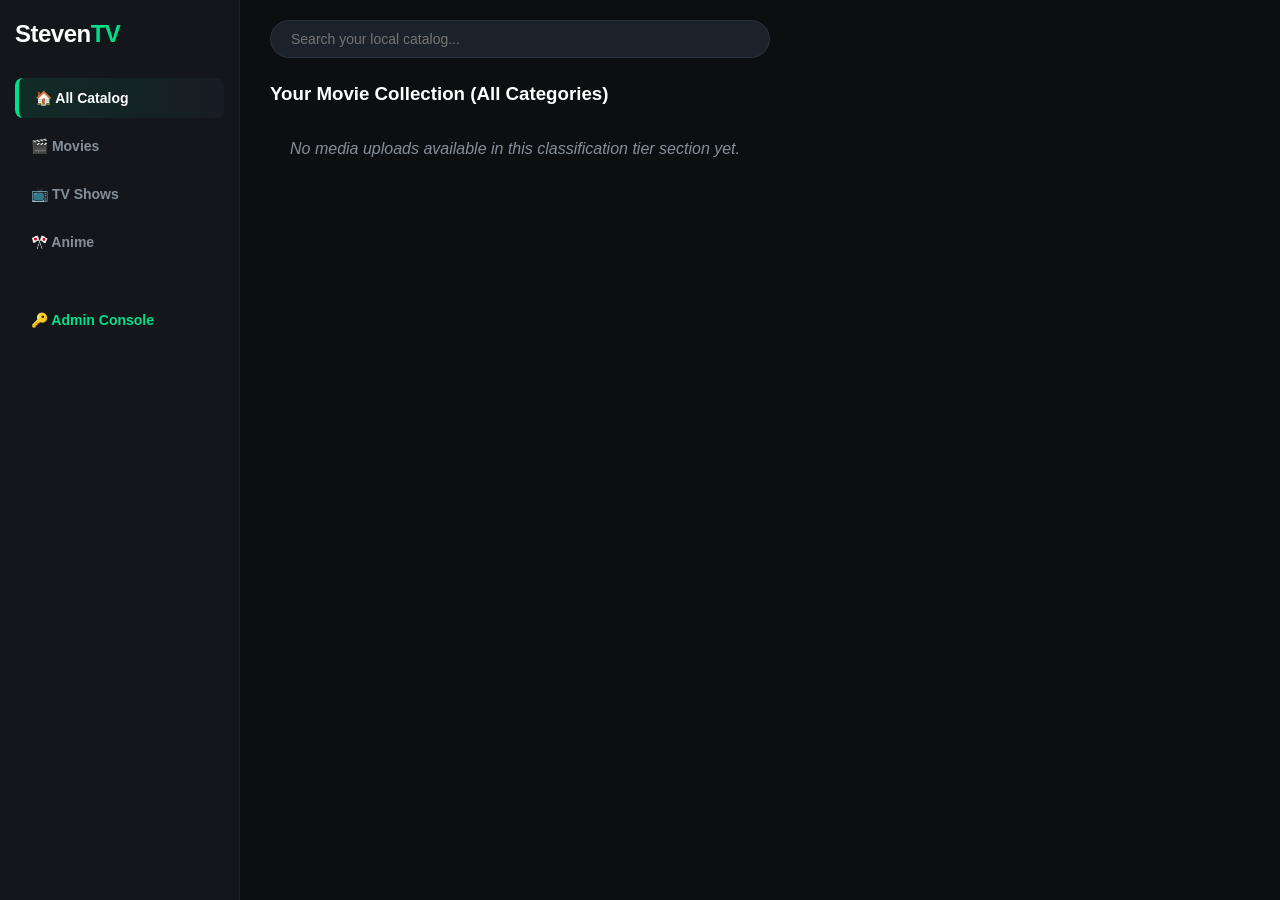
==== index.html @ 83ab44dc "Update style.css configuration to support category select forms and custom subtitle cues" ====
<!DOCTYPE html>
<html lang="en">
<head>
    <meta charset="UTF-8">
    <meta name="viewport" content="width=device-width, initial-scale=1.0">
    <title>StevenTV - Watch Free Movies & TV Shows</title>
    <link rel="stylesheet" href="style.css">
</head>
<body>

    <div class="app-container">
        <!-- Sidebar Drawer Controls Navigation menu Panel -->
        <aside class="sidebar">
            <h1 class="logo">Steven<span>TV</span></h1>
            <nav class="sidebar-menu">
                <a href="#" class="menu-item active" data-filter="all">🏠 All Catalog</a>
                <a href="#" class="menu-item" data-filter="Movie">🎬 Movies</a>
                <a href="#" class="menu-item" data-filter="TV Show">📺 TV Shows</a>
                <a href="#" class="menu-item" data-filter="Animation">🎌 Anime</a>
                <a href="#" class="menu-item" id="open-admin-btn" style="margin-top: 30px; color: #00df89;">🔑 Admin Console</a>
            </nav>
        </aside>

        <!-- Main Display Arena Canvas -->
        <main class="main-content">
            <header class="top-nav">
                <input type="text" id="search-bar" placeholder="Search your local catalog...">
            </header>

            <!-- Video Projections Theater Stage -->
            <div class="cinema-stage hidden" id="cinema-stage">
                <div class="video-wrapper">
                    <video id="main-video" controls>
                        <!-- Dynamic subtitling slot container track link -->
                        <track id="video-track" label="English Captions" kind="subtitles" srclang="en" default>
                    </video>
                    <button class="close-cinema-btn" id="close-cinema-btn">✕ Close Player</button>
                </div>
                <div class="cinema-details">
                    <h2 id="cinema-title">Movie Title</h2>
                    <p id="cinema-description">Description summary tags info.</p>
                </div>
            </div>

            <!-- Dynamic Media Grid Presentation Slots Channels -->
            <section class="rows-container">
                <h3 id="row-dynamic-title" style="margin-bottom: 15px;">Your Movie Collection</h3>
                <div class="row-scroll-container" id="grid-movies"></div>
            </section>
        </main>
    </div>

    <!-- Administrative Management Password Entry Popup Modal Overlay -->
    <div class="admin-modal" id="admin-modal">
        <div class="modal-content">
            <div class="modal-header">
                <h3>StevenTV Admin Panel</h3>
                <button id="close-admin-btn" class="close-btn">&times;</button>
            </div>
            
            <div id="admin-auth-zone">
                <p style="margin-bottom: 10px;">Enter passcode:</p>
                <input type="password" id="admin-pass-input" placeholder="••••••••">
                <button id="btn-authorize" class="submit-btn">Verify</button>
                <p id="auth-error-msg" class="error-text"></p>
            </div>
            
            <form id="upload-form" class="hidden">
                <div class="form-group">
                    <label>Movie Title</label>
                    <input type="text" id="form-title" required>
                </div>
                <div class="form-group">
                    <label>Content Layout Category Mode</label>
                    <select id="form-category" style="width:100%; background:#1c2229; color:white; padding:10px; border-radius:6px; border:1px solid #28313b;">
                        <option value="Movie">Movie Blockbuster</option>
                        <option value="TV Show">TV Show Series</option>
                        <option value="Animation">Anime & Animation</option>
                    </select>
                </div>
                <div class="form-group">
                    <label>Select Movie Video File (.mp4)</label>
                    <input type="file" id="form-video" accept="video/mp4" required>
                </div>
                <div class="form-group">
                    <label>Select Poster Thumbnail Graphic (.jpg / .png)</label>
                    <input type="file" id="form-thumb" accept="image/*" required>
                </div>
                <div class="form-group">
                    <label>Select Subtitles Closed Captions File Optional (.vtt)</label>
                    <input type="file" id="form-subtitles" accept=".vtt">
                </div>
                <div class="form-group">
                    <label>Synopses Description details</label>
                    <textarea id="form-desc" rows="3" required></textarea>
                </div>
                <button type="submit" class="submit-btn">Save Media File to Local Storage</button>
            </form>
        </div>
    </div>

    <script src="app.js"></script>
</body>
</html>
---- style.css ----
* {
    margin: 0;
    padding: 0;
    box-sizing: border-box;
    font-family: -apple-system, BlinkMacSystemFont, "Segoe UI", Roboto, Helvetica, Arial, sans-serif;
}

body {
    background-color: #0c0f12;
    color: #fff;
    overflow-x: hidden;
}

/* Master Grid Structure Layout */
.app-container {
    display: grid;
    grid-template-columns: 240px 1fr;
    min-height: 100vh;
}

/* Sidebar Navigation Drawer Menu panel */
.sidebar {
    background-color: #13171c;
    border-right: 1px solid #1c2229;
    padding: 20px 15px;
    display: flex;
    flex-direction: column;
    gap: 30px;
}

.logo {
    font-size: 24px;
    font-weight: 800;
    letter-spacing: -0.5px;
}

.logo span {
    color: #00df89;
}

.sidebar-menu {
    display: flex;
    flex-direction: column;
    gap: 8px;
}

.menu-item {
    display: flex;
    align-items: center;
    padding: 12px 16px;
    color: #858f99;
    text-decoration: none;
    font-size: 14px;
    font-weight: 600;
    border-radius: 8px;
    transition: all 0.2s ease;
}

.menu-item:hover, .menu-item.active {
    color: #fff;
    background-color: #1c2229;
}

.menu-item.active {
    border-left: 4px solid #00df89;
    background: linear-gradient(90deg, rgba(0,223,137,0.1) 0%, rgba(28,34,41,0.5) 100%);
}

/* Right Content Main Display Canvas */
.main-content {
    padding: 20px 30px;
    display: flex;
    flex-direction: column;
    gap: 25px;
    overflow-x: hidden;
}

/* Global Top Navigation bar Controls */
.top-nav {
    display: flex;
    justify-content: space-between;
    align-items: center;
    gap: 20px;
}

#search-bar {
    width: 100%;
    max-width: 500px;
    background-color: #1c2229;
    border: 1px solid #28313b;
    border-radius: 20px;
    padding: 10px 20px;
    color: white;
    font-size: 14px;
    transition: border-color 0.2s;
}

#search-bar:focus {
    outline: none;
    border-color: #00df89;
}

/* Video Cinema Projection Stage */
.cinema-stage {
    background-color: #05070a;
    border-radius: 12px;
    overflow: hidden;
    border: 1px solid #1c2229;
    margin-bottom: 15px;
}

.cinema-stage.hidden {
    display: none !important;
}

.video-wrapper {
    position: relative;
    aspect-ratio: 16 / 9;
    max-height: 550px;
    background-color: #000;
}

video {
    width: 100%;
    height: 100%;
}

/* Closed Captions Subtitling Text Modification Override */
video::cue {
    background: rgba(0, 0, 0, 0.75);
    color: #fff;
    font-size: 16px;
    font-weight: 500;
}

.close-cinema-btn {
    position: absolute;
    top: 15px;
    right: 15px;
    background-color: rgba(0,0,0,0.7);
    color: white;
    border: 1px solid #333;
    padding: 8px 16px;
    border-radius: 20px;
    font-weight: 600;
    cursor: pointer;
    z-index: 10;
}

.cinema-details {
    padding: 20px;
}

.cinema-details h2 {
    font-size: 22px;
    margin-bottom: 8px;
}

.cinema-details p {
    color: #858f99;
    font-size: 14px;
    line-height: 1.4;
}

/* Media Collection Showcase Rows Grid */
.rows-container {
    margin-bottom: 25px;
}

.row-scroll-container {
    display: flex;
    gap: 16px;
    overflow-x: auto;
    padding-bottom: 15px;
    scroll-behavior: smooth;
    min-height: 150px;
}

.row-scroll-container::-webkit-scrollbar {
    height: 6px;
}
.row-scroll-container::-webkit-scrollbar-thumb {
    background-color: #1c2229;
    border-radius: 10px;
}

/* Media Cards Components Grid */
.movie-card {
    flex: 0 0 180px;
    background-color: #13171c;
    border-radius: 10px;
    overflow: hidden;
    cursor: pointer;
    border: 1px solid #1c2229;
    position: relative;
    transition: transform 0.2s ease, border-color 0.2s ease;
}

.movie-card:hover {
    transform: translateY(-4px);
    border-color: #00df89;
}

.movie-thumbnail {
    width: 100%;
    aspect-ratio: 2 / 3;
    object-fit: cover;
}

.delete-movie-btn {
    position: absolute;
    top: 10px;
    right: 10px;
    background-color: rgba(229, 9, 20, 0.85);
    color: white;
    border: none;
    width: 24px;
    height: 24px;
    border-radius: 50%;
    font-weight: bold;
    cursor: pointer;
    z-index: 5;
    display: flex;
    justify-content: center;
    align-items: center;
    opacity: 0.8;
    transition: opacity 0.2s;
}

.delete-movie-btn:hover {
    opacity: 1;
}

.movie-info {
    padding: 10px;
}

.movie-card-title {
    font-size: 13px;
    font-weight: 700;
    white-space: nowrap;
    overflow: hidden;
    text-overflow: ellipsis;
}

/* Administrative Management Password Entry Popup Modal Overlay */
.admin-modal {
    position: fixed;
    inset: 0;
    background-color: rgba(0,0,0,0.85);
    display: none;
    justify-content: center;
    align-items: center;
    z-index: 500;
}

.admin-modal.active {
    display: flex !important;
}

.modal-content {
    background-color: #13171c;
    border: 1px solid #1c2229;
    padding: 30px;
    border-radius: 12px;
    width: 100%;
    max-width: 500px;
    box-shadow: 0 10px 25px rgba(0,0,0,0.5);
}

.modal-header {
    display: flex;
    justify-content: space-between;
    align-items: center;
    margin-bottom: 20px;
    border-bottom: 1px solid #1c2229;
    padding-bottom: 10px;
}

.close-btn {
    background: none;
    border: none;
    color: white;
    font-size: 24px;
    cursor: pointer;
}

.form-group {
    margin-bottom: 15px;
}

.form-group label {
    display: block;
    font-size: 12px;
    color: #858f99;
    margin-bottom: 5px;
    font-weight: bold;
    text-transform: uppercase;
}

.form-group input, .form-group select, .form-group textarea {
    width: 100%;
    background-color: #1c2229;
    border: 1px solid #28313b;
    color: white;
    padding: 10px;
    border-radius: 6px;
}

.form-group input[type="file"] {
    padding: 5px;
    font-size: 12px;
}

.submit-btn {
    background-color: #00df89;
    color: #000;
    font-weight: 700;
    border: none;
    width: 100%;
    padding: 12px;
    border-radius: 6px;
    cursor: pointer;
    font-size: 14px;
    margin-top: 10px;
    transition: background 0.2s;
}

.submit-btn:hover {
    background-color: #00b871;
}

.error-text { 
    color: #ff4a5a; 
    font-size: 12px; 
    margin-top: 10px; 
    text-align: center;
}

.hidden { 
    display: none !important; 
}
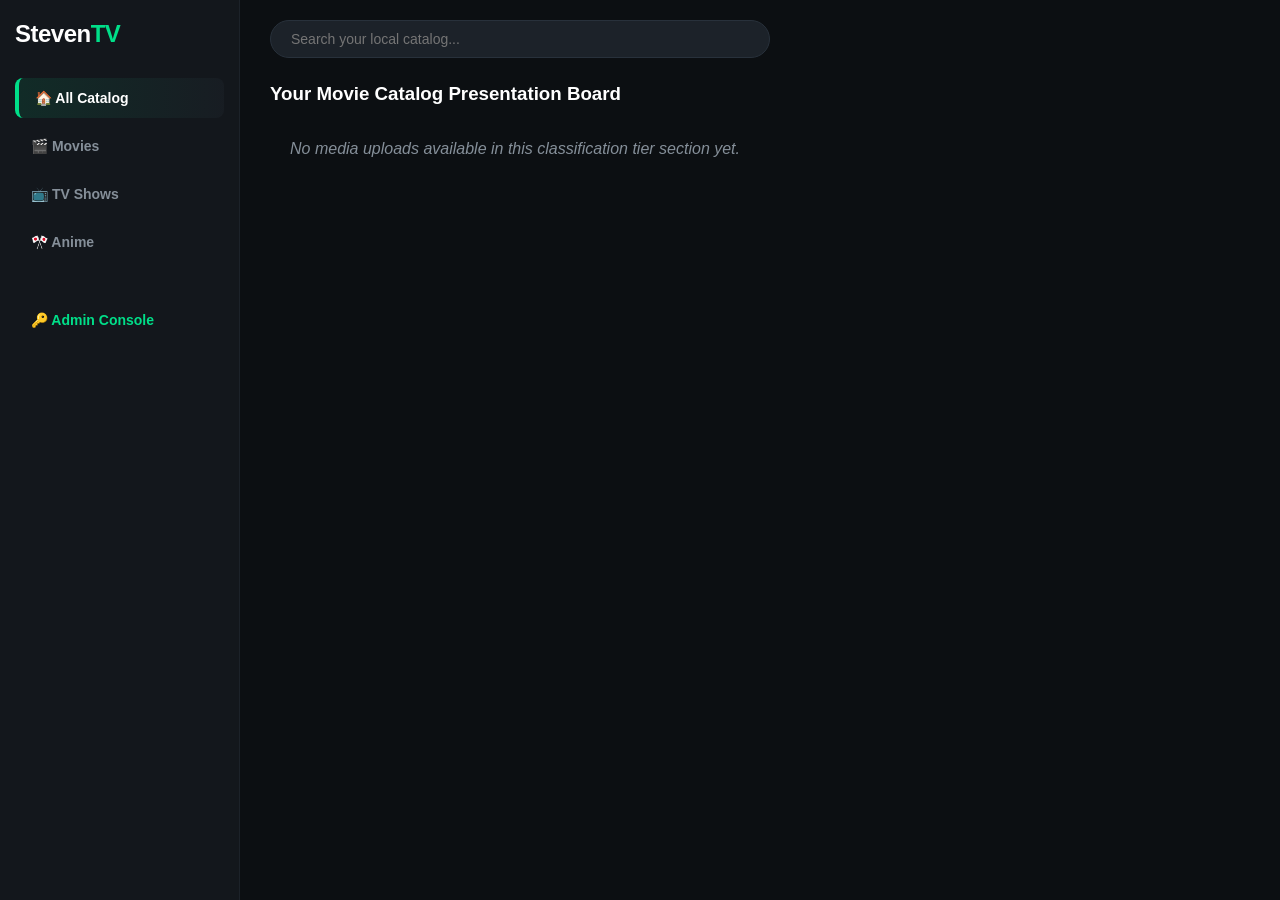
==== commit 4e229dfe: "Complete unified dynamic series aggregator dashboard logic engine" ====
--- a/index.html
+++ b/index.html
@@ -9,7 +9,7 @@
 <body>
 
     <div class="app-container">
-        <!-- Sidebar Drawer Controls Navigation menu Panel -->
+        <!-- Sidebar Drawer Navigation Menu Panel Layout Channels -->
         <aside class="sidebar">
             <h1 class="logo">Steven<span>TV</span></h1>
             <nav class="sidebar-menu">
@@ -21,24 +21,55 @@
             </nav>
         </aside>
 
-        <!-- Main Display Arena Canvas -->
+        <!-- Main Display Arena Canvas Section -->
         <main class="main-content">
             <header class="top-nav">
                 <input type="text" id="search-bar" placeholder="Search your local catalog...">
             </header>
 
-            <!-- Video Projections Theater Stage -->
+            <!-- Top Featured Slideshow Showcase Billboard -->
+            <section class="billboard-slider-zone" id="billboard-slider-zone" style="margin-bottom: 10px;">
+                <div class="hero-billboard" id="hero-billboard">
+                    <div class="billboard-overlay"></div>
+                    <div class="billboard-content">
+                        <span class="billboard-tag">💥 NEW ENTRY</span>
+                        <h2 id="billboard-title">Welcome to StevenTV</h2>
+                        <p id="billboard-desc">Your premium streaming vault engine tracker channel.</p>
+                        <button class="submit-btn" id="billboard-play-btn" style="width: auto; padding: 10px 25px; margin-top: 15px;">▶ Play Feature</button>
+                    </div>
+                    <button class="slider-nav prev" id="slide-prev-btn">‹</button>
+                    <button class="slider-nav next" id="slide-next-btn">›</button>
+                </div>
+            </section>
+
+            <!-- Video Projections Theater Stage Room -->
             <div class="cinema-stage hidden" id="cinema-stage">
                 <div class="video-wrapper">
                     <video id="main-video" controls>
-                        <!-- Dynamic subtitling slot container track link -->
                         <track id="video-track" label="English Captions" kind="subtitles" srclang="en" default>
                     </video>
                     <button class="close-cinema-btn" id="close-cinema-btn">✕ Close Player</button>
                 </div>
+                
+                <!-- Expanded Inline Media Player Control Dashboard Navigation Links Ribbon -->
+                <div class="custom-player-controls-bar">
+                    <button class="control-pills-btn" id="player-btn-play">▶ Play</button>
+                    <button class="control-pills-btn" id="player-btn-pause">⏸ Pause</button>
+                    <button class="control-pills-btn" id="player-btn-rewind">⏪ Back 10s</button>
+                    <button class="control-pills-btn" id="player-btn-forward">⏩ Skip 10s</button>
+                </div>
+
                 <div class="cinema-details">
                     <h2 id="cinema-title">Movie Title</h2>
                     <p id="cinema-description">Description summary tags info.</p>
+                </div>
+
+                <!-- TV Series Hub Episode Matrix Console Room Layout Grid -->
+                <div class="tv-series-room-hub hidden" id="tv-series-room-hub">
+                    <h4 class="room-hub-heading-title">🎞️ Series Episode Navigator Console:</h4>
+                    <div class="episode-selection-scroller" id="episode-selection-scroller">
+                        <!-- Dynamic episode selector pills render channels inline here -->
+                    </div>
                 </div>
             </div>
 
@@ -54,7 +85,7 @@
     <div class="admin-modal" id="admin-modal">
         <div class="modal-content">
             <div class="modal-header">
-                <h3>StevenTV Admin Panel</h3>
+                <h3>StevenTV Admin Management Core</h3>
                 <button id="close-admin-btn" class="close-btn">&times;</button>
             </div>
             
@@ -65,37 +96,56 @@
                 <p id="auth-error-msg" class="error-text"></p>
             </div>
             
-            <form id="upload-form" class="hidden">
-                <div class="form-group">
-                    <label>Movie Title</label>
-                    <input type="text" id="form-title" required>
+            <!-- Unified Storage Deployment Console Core Entry Board Form Layout -->
+            <div id="admin-console-layout-hub" class="hidden">
+                
+                <!-- Action Tab Options Buttons Matrix Groupings -->
+                <div class="admin-tab-bar" style="display: flex; gap: 10px; margin-bottom: 20px; border-bottom: 1px solid #28313b; padding-bottom: 10px;">
+                    <button class="tab-select-btn active" id="tab-trigger-upload" style="background: #00df89; color: #000; border: none; padding: 8px 16px; font-weight: bold; border-radius: 4px; cursor: pointer;">Add Content</button>
+                    <button class="tab-select-btn" id="tab-trigger-delete" style="background: #1c2229; color: #fff; border: 1px solid #28313b; padding: 8px 16px; font-weight: bold; border-radius: 4px; cursor: pointer;">Delete Database Records</button>
                 </div>
-                <div class="form-group">
-                    <label>Content Layout Category Mode</label>
-                    <select id="form-category" style="width:100%; background:#1c2229; color:white; padding:10px; border-radius:6px; border:1px solid #28313b;">
-                        <option value="Movie">Movie Blockbuster</option>
-                        <option value="TV Show">TV Show Series</option>
-                        <option value="Animation">Anime & Animation</option>
-                    </select>
+
+                <form id="upload-form">
+                    <div class="form-group">
+                        <label>Series / Movie Base Title</label>
+                        <input type="text" id="form-title" required placeholder="Use exact identical name to place episodes into the same room">
+                    </div>
+                    <div class="form-group">
+                        <label>Content Layout Category Mode</label>
+                        <select id="form-category" style="width:100%; background:#1c2229; color:white; padding:10px; border-radius:6px; border:1px solid #28313b;">
+                            <option value="Movie">Movie Blockbuster</option>
+                            <option value="TV Show">TV Show Series</option>
+                            <option value="Animation">Anime & Animation</option>
+                        </select>
+                    </div>
+                    <div class="form-group">
+                        <label>Select Movie Video File (.mp4)</label>
+                        <input type="file" id="form-video" accept="video/mp4" required>
+                    </div>
+                    <div class="form-group">
+                        <label>Select Poster Thumbnail Graphic (.jpg / .png)</label>
+                        <input type="file" id="form-thumb" accept="image/*" required>
+                    </div>
+                    <div class="form-group">
+                        <label>Select Subtitles Closed Captions File Optional (.vtt)</label>
+                        <input type="file" id="form-subtitles" accept=".vtt">
+                    </div>
+                    <div class="form-group">
+                        <label>Synopses Description details</label>
+                        <textarea id="form-desc" rows="3" required></textarea>
+                    </div>
+                    <button type="submit" class="submit-btn">Save Media File to Local Storage</button>
+                </form>
+
+                <!-- Dedicated Administrative Record Removal Sub-Terminal System -->
+                <div id="delete-management-panel-view" class="hidden">
+                    <p style="font-size: 13px; color: #858f99; margin-bottom: 15px;">Click any item below to erase it permanently from your storage vault hard drive sectors:</p>
+                    <div class="admin-deletion-scroll-list" id="admin-deletion-scroll-list" style="max-height: 300px; overflow-y: auto; display: flex; flex-direction: column; gap: 8px;">
+                        <!-- Global database file item entry listings load here dynamically -->
+                    </div>
                 </div>
-                <div class="form-group">
-                    <label>Select Movie Video File (.mp4)</label>
-                    <input type="file" id="form-video" accept="video/mp4" required>
-                </div>
-                <div class="form-group">
-                    <label>Select Poster Thumbnail Graphic (.jpg / .png)</label>
-                    <input type="file" id="form-thumb" accept="image/*" required>
-                </div>
-                <div class="form-group">
-                    <label>Select Subtitles Closed Captions File Optional (.vtt)</label>
-                    <input type="file" id="form-subtitles" accept=".vtt">
-                </div>
-                <div class="form-group">
-                    <label>Synopses Description details</label>
-                    <textarea id="form-desc" rows="3" required></textarea>
-                </div>
-                <button type="submit" class="submit-btn">Save Media File to Local Storage</button>
-            </form>
+
+            </div>
         </div>
     </div>
 
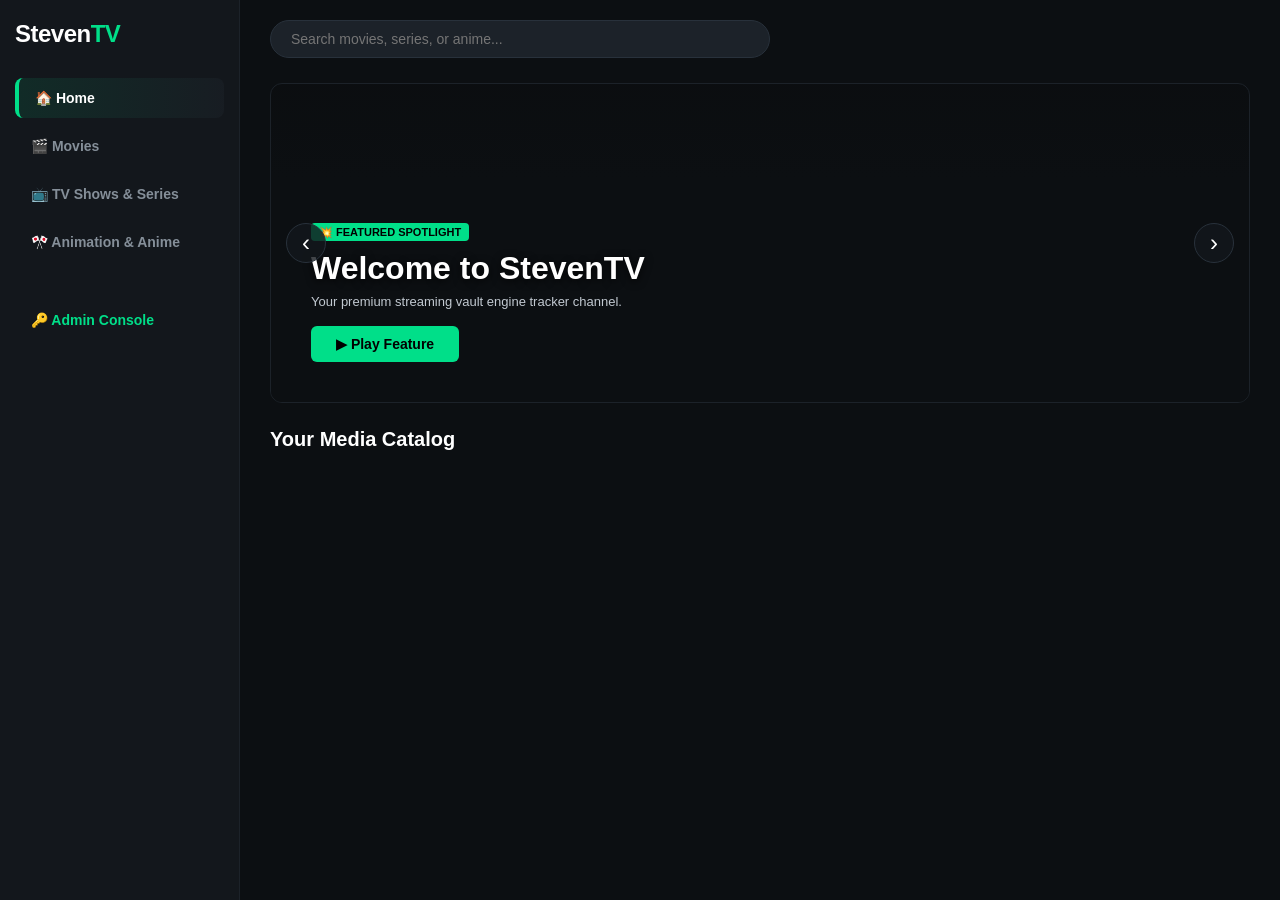
==== commit b1b0eb85: "Update style.css system stylesheets configuration to wrap card grid downwards layout channels" ====
--- a/index.html
+++ b/index.html
@@ -13,10 +13,10 @@
         <aside class="sidebar">
             <h1 class="logo">Steven<span>TV</span></h1>
             <nav class="sidebar-menu">
-                <a href="#" class="menu-item active" data-filter="all">🏠 All Catalog</a>
+                <a href="#" class="menu-item active" data-filter="all">🏠 Home</a>
                 <a href="#" class="menu-item" data-filter="Movie">🎬 Movies</a>
-                <a href="#" class="menu-item" data-filter="TV Show">📺 TV Shows</a>
-                <a href="#" class="menu-item" data-filter="Animation">🎌 Anime</a>
+                <a href="#" class="menu-item" data-filter="TV Show">📺 TV Shows & Series</a>
+                <a href="#" class="menu-item" data-filter="Animation">🎌 Animation & Anime</a>
                 <a href="#" class="menu-item" id="open-admin-btn" style="margin-top: 30px; color: #00df89;">🔑 Admin Console</a>
             </nav>
         </aside>
@@ -24,15 +24,15 @@
         <!-- Main Display Arena Canvas Section -->
         <main class="main-content">
             <header class="top-nav">
-                <input type="text" id="search-bar" placeholder="Search your local catalog...">
+                <input type="text" id="search-bar" placeholder="Search movies, series, or anime...">
             </header>
 
-            <!-- Top Featured Slideshow Showcase Billboard -->
-            <section class="billboard-slider-zone" id="billboard-slider-zone" style="margin-bottom: 10px;">
+            <!-- Top Featured Slideshow Showcase Billboard Carousel Banner -->
+            <section class="billboard-slider-zone" id="billboard-slider-zone">
                 <div class="hero-billboard" id="hero-billboard">
                     <div class="billboard-overlay"></div>
                     <div class="billboard-content">
-                        <span class="billboard-tag">💥 NEW ENTRY</span>
+                        <span class="billboard-tag">💥 Featured Spotlight</span>
                         <h2 id="billboard-title">Welcome to StevenTV</h2>
                         <p id="billboard-desc">Your premium streaming vault engine tracker channel.</p>
                         <button class="submit-btn" id="billboard-play-btn" style="width: auto; padding: 10px 25px; margin-top: 15px;">▶ Play Feature</button>
@@ -42,7 +42,7 @@
                 </div>
             </section>
 
-            <!-- Video Projections Theater Stage Room -->
+            <!-- Video Projections Theater Stage Room Layout -->
             <div class="cinema-stage hidden" id="cinema-stage">
                 <div class="video-wrapper">
                     <video id="main-video" controls>
@@ -64,9 +64,9 @@
                     <p id="cinema-description">Description summary tags info.</p>
                 </div>
 
-                <!-- TV Series Hub Episode Matrix Console Room Layout Grid -->
+                <!-- TV Series Hub Episode Matrix Folder Console Room Layout Grid -->
                 <div class="tv-series-room-hub hidden" id="tv-series-room-hub">
-                    <h4 class="room-hub-heading-title">🎞️ Series Episode Navigator Console:</h4>
+                    <h4 class="room-hub-heading-title">🎞️ Unified Series Folder Room Navigator Console:</h4>
                     <div class="episode-selection-scroller" id="episode-selection-scroller">
                         <!-- Dynamic episode selector pills render channels inline here -->
                     </div>
@@ -75,8 +75,17 @@
 
             <!-- Dynamic Media Grid Presentation Slots Channels -->
             <section class="rows-container">
-                <h3 id="row-dynamic-title" style="margin-bottom: 15px;">Your Movie Collection</h3>
-                <div class="row-scroll-container" id="grid-movies"></div>
+                <h3 id="row-dynamic-title" style="margin-bottom: 15px; font-size: 20px;">Your Media Catalog</h3>
+                
+                <!-- Dynamic Grid Wrapper containing clean multi-row wrapping algorithms -->
+                <div class="media-display-flex-grid" id="grid-movies"></div>
+                
+                <!-- Custom Fallback Notice Layout Template Block Placeholder -->
+                <div class="empty-state-banner hidden" id="empty-state-banner">
+                    <div class="fallback-icon">📂</div>
+                    <h4>This classification category is empty</h4>
+                    <p>There are currently no items uploaded matching this section choice view.</p>
+                </div>
             </section>
         </main>
     </div>
@@ -90,25 +99,26 @@
             </div>
             
             <div id="admin-auth-zone">
-                <p style="margin-bottom: 10px;">Enter passcode:</p>
+                <p style="margin-bottom: 10px;">Enter passcode to unlock admin console access:</p>
                 <input type="password" id="admin-pass-input" placeholder="••••••••">
-                <button id="btn-authorize" class="submit-btn">Verify</button>
+                <button id="btn-authorize" class="submit-btn">Verify Access</button>
                 <p id="auth-error-msg" class="error-text"></p>
             </div>
             
             <!-- Unified Storage Deployment Console Core Entry Board Form Layout -->
             <div id="admin-console-layout-hub" class="hidden">
                 
-                <!-- Action Tab Options Buttons Matrix Groupings -->
+                <!-- Tab Options Buttons Matrix Groupings system -->
                 <div class="admin-tab-bar" style="display: flex; gap: 10px; margin-bottom: 20px; border-bottom: 1px solid #28313b; padding-bottom: 10px;">
                     <button class="tab-select-btn active" id="tab-trigger-upload" style="background: #00df89; color: #000; border: none; padding: 8px 16px; font-weight: bold; border-radius: 4px; cursor: pointer;">Add Content</button>
-                    <button class="tab-select-btn" id="tab-trigger-delete" style="background: #1c2229; color: #fff; border: 1px solid #28313b; padding: 8px 16px; font-weight: bold; border-radius: 4px; cursor: pointer;">Delete Database Records</button>
+                    <button class="tab-select-btn" id="tab-trigger-delete" style="background: #1c2229; color: #fff; border: 1px solid #28313b; padding: 8px 16px; font-weight: bold; border-radius: 4px; cursor: pointer;">Remove Movie / Series</button>
                 </div>
 
+                <!-- Dedicated Upload Form Component Context channels -->
                 <form id="upload-form">
                     <div class="form-group">
                         <label>Series / Movie Base Title</label>
-                        <input type="text" id="form-title" required placeholder="Use exact identical name to place episodes into the same room">
+                        <input type="text" id="form-title" required placeholder="Use exact identical name to group episodes into the same room folder automatically">
                     </div>
                     <div class="form-group">
                         <label>Content Layout Category Mode</label>
@@ -119,7 +129,7 @@
                         </select>
                     </div>
                     <div class="form-group">
-                        <label>Select Movie Video File (.mp4)</label>
+                        <label>Select Movie / Episode Video File (.mp4)</label>
                         <input type="file" id="form-video" accept="video/mp4" required>
                     </div>
                     <div class="form-group">
@@ -131,13 +141,13 @@
                         <input type="file" id="form-subtitles" accept=".vtt">
                     </div>
                     <div class="form-group">
-                        <label>Synopses Description details</label>
-                        <textarea id="form-desc" rows="3" required></textarea>
+                        <label>Synopses Description Details Summary</label>
+                        <textarea id="form-desc" rows="3" required placeholder="Provide an engaging logline summary details..."></textarea>
                     </div>
                     <button type="submit" class="submit-btn">Save Media File to Local Storage</button>
                 </form>
 
-                <!-- Dedicated Administrative Record Removal Sub-Terminal System -->
+                <!-- Dedicated Administrative Record Removal Sub-Terminal System Section -->
                 <div id="delete-management-panel-view" class="hidden">
                     <p style="font-size: 13px; color: #858f99; margin-bottom: 15px;">Click any item below to erase it permanently from your storage vault hard drive sectors:</p>
                     <div class="admin-deletion-scroll-list" id="admin-deletion-scroll-list" style="max-height: 300px; overflow-y: auto; display: flex; flex-direction: column; gap: 8px;">
--- a/style.css
+++ b/style.css
@@ -66,7 +66,7 @@
     background: linear-gradient(90deg, rgba(0,223,137,0.1) 0%, rgba(28,34,41,0.5) 100%);
 }
 
-/* Right Content Main Display Canvas */
+/* Right Content Main Display Canvas Section */
 .main-content {
     padding: 20px 30px;
     display: flex;
@@ -100,7 +100,82 @@
     border-color: #00df89;
 }
 
-/* Video Cinema Projection Stage */
+/* Large Featured Top Billboard Slider Component Layout Styles */
+.hero-billboard {
+    position: relative;
+    width: 100%;
+    height: 320px;
+    border-radius: 12px;
+    background-size: cover;
+    background-position: center center;
+    overflow: hidden;
+    display: flex;
+    align-items: flex-end;
+    padding: 40px;
+    border: 1px solid #1c2229;
+    transition: background-image 0.5s ease-in-out;
+}
+
+.billboard-overlay {
+    position: absolute;
+    inset: 0;
+    background: linear-gradient(0deg, #0c0f12 5%, rgba(12,15,18,0.3) 70%, rgba(0,0,0,0.1) 100%);
+    z-index: 1;
+}
+
+.billboard-content {
+    position: relative;
+    z-index: 5;
+    max-width: 550px;
+}
+
+.billboard-tag {
+    font-size: 11px;
+    background: #00df89;
+    color: #000;
+    font-weight: 800;
+    padding: 3px 8px;
+    border-radius: 4px;
+    text-transform: uppercase;
+}
+
+#billboard-title {
+    font-size: 32px;
+    font-weight: 800;
+    margin: 10px 0 6px 0;
+    text-shadow: 0 2px 8px rgba(0,0,0,0.8);
+}
+
+#billboard-desc {
+    font-size: 13px;
+    color: #c2c9d1;
+    line-height: 1.4;
+}
+
+.slider-nav {
+    position: absolute;
+    top: 50%;
+    transform: translateY(-50%);
+    background: rgba(19,23,28,0.8);
+    color: #fff;
+    border: 1px solid #28313b;
+    width: 40px;
+    height: 40px;
+    border-radius: 50%;
+    font-size: 24px;
+    cursor: pointer;
+    z-index: 10;
+    display: flex;
+    justify-content: center;
+    align-items: center;
+    transition: background 0.2s, color 0.1s;
+}
+
+.slider-nav:hover { background: #00df89; color: #000; }
+.slider-nav.prev { left: 15px; }
+.slider-nav.next { right: 15px; }
+
+/* Video Cinema Projection Stage Layouts */
 .cinema-stage {
     background-color: #05070a;
     border-radius: 12px;
@@ -109,10 +184,6 @@
     margin-bottom: 15px;
 }
 
-.cinema-stage.hidden {
-    display: none !important;
-}
-
 .video-wrapper {
     position: relative;
     aspect-ratio: 16 / 9;
@@ -125,12 +196,56 @@
     height: 100%;
 }
 
-/* Closed Captions Subtitling Text Modification Override */
 video::cue {
     background: rgba(0, 0, 0, 0.75);
     color: #fff;
     font-size: 16px;
-    font-weight: 500;
+}
+
+/* Custom Player Horizontal Buttons Ribbon Row Styling Layout */
+.custom-player-controls-bar {
+    background: #13171c;
+    border-bottom: 1px solid #1c2229;
+    padding: 12px 20px;
+    display: flex;
+    gap: 10px;
+    align-items: center;
+}
+
+.control-pills-btn {
+    background: #00df89;
+    color: #000;
+    border: none;
+    padding: 8px 16px;
+    font-size: 12px;
+    font-weight: 700;
+    border-radius: 4px;
+    cursor: pointer;
+    transition: transform 0.1s ease, background 0.2s;
+}
+
+.control-pills-btn:hover { transform: scale(1.03); }
+
+/* Grouped Multi-Episode Selection Ribbon Folder Scroller */
+.tv-series-room-hub {
+    background: #0d1013;
+    border-top: 1px solid #1c2229;
+    padding: 15px 20px;
+}
+
+.room-hub-heading-title {
+    font-size: 12px;
+    color: #858f99;
+    text-transform: uppercase;
+    letter-spacing: 0.5px;
+    margin-bottom: 10px;
+}
+
+.episode-selection-scroller {
+    display: flex;
+    gap: 8px;
+    overflow-x: auto;
+    padding-bottom: 5px;
 }
 
 .close-cinema-btn {
@@ -147,46 +262,22 @@
     z-index: 10;
 }
 
-.cinema-details {
-    padding: 20px;
-}
-
-.cinema-details h2 {
-    font-size: 22px;
-    margin-bottom: 8px;
-}
-
-.cinema-details p {
-    color: #858f99;
-    font-size: 14px;
-    line-height: 1.4;
-}
-
-/* Media Collection Showcase Rows Grid */
-.rows-container {
-    margin-bottom: 25px;
-}
-
-.row-scroll-container {
-    display: flex;
-    gap: 16px;
-    overflow-x: auto;
+.cinema-details { padding: 20px; }
+.cinema-details h2 { font-size: 22px; margin-bottom: 8px; }
+.cinema-details p { color: #858f99; font-size: 14px; line-height: 1.4; }
+
+/* REINFORCED WRAPPING GRID: Elements arrange in multiple rows wrapping downwards symmetrically */
+.media-display-flex-grid {
+    display: flex;
+    flex-wrap: wrap;
+    gap: 20px;
     padding-bottom: 15px;
-    scroll-behavior: smooth;
-    min-height: 150px;
-}
-
-.row-scroll-container::-webkit-scrollbar {
-    height: 6px;
-}
-.row-scroll-container::-webkit-scrollbar-thumb {
-    background-color: #1c2229;
-    border-radius: 10px;
-}
-
-/* Media Cards Components Grid */
+}
+
+/* Dynamic Media Title Presentation Cards */
 .movie-card {
-    flex: 0 0 180px;
+    flex: 0 1 calc(20% - 16px); /* Generates a structured 5-column grid layout that automatically cascades downwards */
+    min-width: 160px;
     background-color: #13171c;
     border-radius: 10px;
     overflow: hidden;
@@ -196,52 +287,25 @@
     transition: transform 0.2s ease, border-color 0.2s ease;
 }
 
-.movie-card:hover {
-    transform: translateY(-4px);
-    border-color: #00df89;
-}
-
-.movie-thumbnail {
-    width: 100%;
-    aspect-ratio: 2 / 3;
-    object-fit: cover;
-}
-
-.delete-movie-btn {
-    position: absolute;
-    top: 10px;
-    right: 10px;
-    background-color: rgba(229, 9, 20, 0.85);
-    color: white;
-    border: none;
-    width: 24px;
-    height: 24px;
-    border-radius: 50%;
-    font-weight: bold;
-    cursor: pointer;
-    z-index: 5;
-    display: flex;
-    justify-content: center;
-    align-items: center;
-    opacity: 0.8;
-    transition: opacity 0.2s;
-}
-
-.delete-movie-btn:hover {
-    opacity: 1;
-}
-
-.movie-info {
-    padding: 10px;
-}
-
-.movie-card-title {
-    font-size: 13px;
-    font-weight: 700;
-    white-space: nowrap;
-    overflow: hidden;
-    text-overflow: ellipsis;
-}
+.movie-card:hover { transform: translateY(-4px); border-color: #00df89; }
+.movie-thumbnail { width: 100%; aspect-ratio: 2 / 3; object-fit: cover; }
+.movie-info { padding: 10px; }
+.movie-card-title { font-size: 13px; font-weight: 700; white-space: nowrap; overflow: hidden; text-overflow: ellipsis; }
+
+/* Custom Category Fallback Notice Empty Component Banner */
+.empty-state-banner {
+    width: 100%;
+    text-align: center;
+    padding: 60px 20px;
+    background-color: #13171c;
+    border-radius: 12px;
+    border: 1px dashed #28313b;
+    margin: 20px auto;
+}
+
+.fallback-icon { font-size: 40px; margin-bottom: 12px; }
+.empty-state-banner h4 { font-size: 18px; margin-bottom: 6px; color: white; }
+.empty-state-banner p { font-size: 13px; color: #858f99; }
 
 /* Administrative Management Password Entry Popup Modal Overlay */
 .admin-modal {
@@ -254,10 +318,7 @@
     z-index: 500;
 }
 
-.admin-modal.active {
-    display: flex !important;
-}
-
+.admin-modal.active { display: flex !important; }
 .modal-content {
     background-color: #13171c;
     border: 1px solid #1c2229;
@@ -268,75 +329,15 @@
     box-shadow: 0 10px 25px rgba(0,0,0,0.5);
 }
 
-.modal-header {
-    display: flex;
-    justify-content: space-between;
-    align-items: center;
-    margin-bottom: 20px;
-    border-bottom: 1px solid #1c2229;
-    padding-bottom: 10px;
-}
-
-.close-btn {
-    background: none;
-    border: none;
-    color: white;
-    font-size: 24px;
-    cursor: pointer;
-}
-
-.form-group {
-    margin-bottom: 15px;
-}
-
-.form-group label {
-    display: block;
-    font-size: 12px;
-    color: #858f99;
-    margin-bottom: 5px;
-    font-weight: bold;
-    text-transform: uppercase;
-}
-
-.form-group input, .form-group select, .form-group textarea {
-    width: 100%;
-    background-color: #1c2229;
-    border: 1px solid #28313b;
-    color: white;
-    padding: 10px;
-    border-radius: 6px;
-}
-
-.form-group input[type="file"] {
-    padding: 5px;
-    font-size: 12px;
-}
-
-.submit-btn {
-    background-color: #00df89;
-    color: #000;
-    font-weight: 700;
-    border: none;
-    width: 100%;
-    padding: 12px;
-    border-radius: 6px;
-    cursor: pointer;
-    font-size: 14px;
-    margin-top: 10px;
-    transition: background 0.2s;
-}
-
-.submit-btn:hover {
-    background-color: #00b871;
-}
-
-.error-text { 
-    color: #ff4a5a; 
-    font-size: 12px; 
-    margin-top: 10px; 
-    text-align: center;
-}
-
-.hidden { 
-    display: none !important; 
-}
+.modal-header { display: flex; justify-content: space-between; align-items: center; margin-bottom: 20px; border-bottom: 1px solid #1c2229; padding-bottom: 10px; }
+.close-btn { background: none; border: none; color: white; font-size: 24px; cursor: pointer; }
+.form-group { margin-bottom: 15px; }
+.form-group label { display: block; font-size: 12px; color: #858f99; margin-bottom: 5px; font-weight: bold; text-transform: uppercase; }
+.form-group input, .form-group select, .form-group textarea { width: 100%; background-color: #1c2229; border: 1px solid #28313b; color: white; padding: 10px; border-radius: 6px; }
+.submit-btn { background-color: #00df89; color: #000; font-weight: 700; border: none; width: 100%; padding: 12px; border-radius: 6px; cursor: pointer; font-size: 14px; margin-top: 10px; }
+.error-text { color: #ff4a5a; font-size: 12px; margin-top: 10px; text-align: center; }
+.hidden { display: none !important; }
+
+/* Responsive Media Breakdown Rules Queries */
+@media (max-width: 1100px) { .movie-card { flex: 0 1 calc(33.33% - 14px); } }
+@media (max-width: 700px) { .app-container { grid-template-columns: 1fr; } .sidebar { display: none; } .movie-card { flex: 0 1 calc(50% - 10px); } }
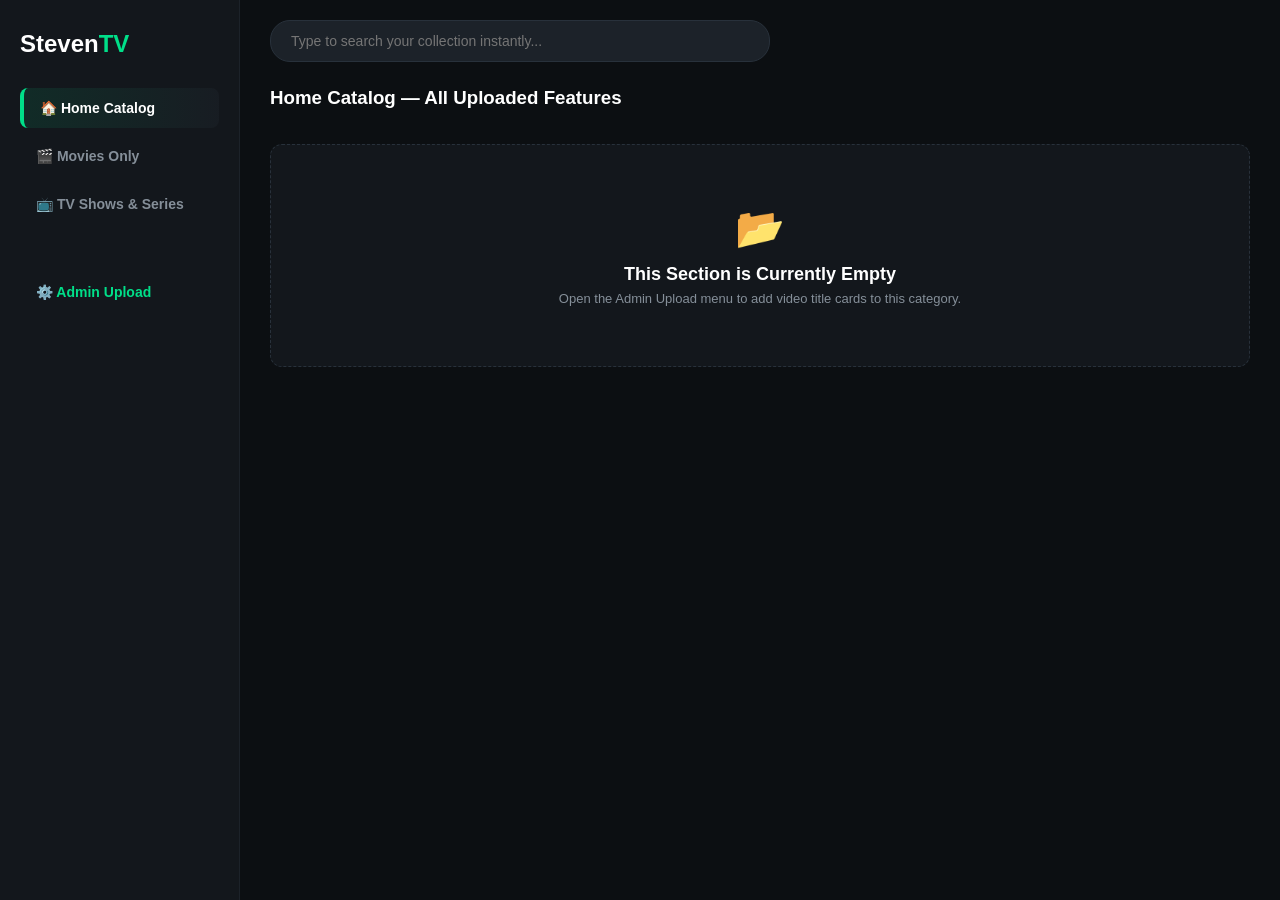
==== commit 88dc7fa5: "Deploy crash-proof stable metadata catalog stream architecture for StevenTV" ====
--- a/index.html
+++ b/index.html
@@ -3,159 +3,96 @@
 <head>
     <meta charset="UTF-8">
     <meta name="viewport" content="width=device-width, initial-scale=1.0">
-    <title>StevenTV - Watch Free Movies & TV Shows</title>
+    <title>StevenTV - Easy Streaming Vault</title>
     <link rel="stylesheet" href="style.css">
 </head>
 <body>
 
-    <div class="app-container">
-        <!-- Sidebar Drawer Navigation Menu Panel Layout Channels -->
+    <!-- Main Web Container Grid -->
+    <div class="app-wrapper">
+        
+        <!-- Left Fixed Navigation Drawer -->
         <aside class="sidebar">
             <h1 class="logo">Steven<span>TV</span></h1>
-            <nav class="sidebar-menu">
-                <a href="#" class="menu-item active" data-filter="all">🏠 Home</a>
-                <a href="#" class="menu-item" data-filter="Movie">🎬 Movies</a>
-                <a href="#" class="menu-item" data-filter="TV Show">📺 TV Shows & Series</a>
-                <a href="#" class="menu-item" data-filter="Animation">🎌 Animation & Anime</a>
-                <a href="#" class="menu-item" id="open-admin-btn" style="margin-top: 30px; color: #00df89;">🔑 Admin Console</a>
+            <nav class="navigation-links">
+                <a href="#" class="nav-item active" data-filter="all">🏠 Home Catalog</a>
+                <a href="#" class="nav-item" data-filter="Movie">🎬 Movies Only</a>
+                <a href="#" class="nav-item" data-filter="Series">📺 TV Shows & Series</a>
+                <a href="#" class="nav-item" id="admin-toggle-btn" style="margin-top: 40px; color: #00df89;">⚙️ Admin Upload</a>
             </nav>
         </aside>
 
-        <!-- Main Display Arena Canvas Section -->
-        <main class="main-content">
-            <header class="top-nav">
-                <input type="text" id="search-bar" placeholder="Search movies, series, or anime...">
+        <!-- Right Content Main Display Screen -->
+        <main class="main-stage">
+            
+            <!-- Universal Top Header Navigation -->
+            <header class="top-nav-bar">
+                <input type="text" id="catalog-search" placeholder="Type to search your collection instantly...">
             </header>
 
-            <!-- Top Featured Slideshow Showcase Billboard Carousel Banner -->
-            <section class="billboard-slider-zone" id="billboard-slider-zone">
-                <div class="hero-billboard" id="hero-billboard">
-                    <div class="billboard-overlay"></div>
-                    <div class="billboard-content">
-                        <span class="billboard-tag">💥 Featured Spotlight</span>
-                        <h2 id="billboard-title">Welcome to StevenTV</h2>
-                        <p id="billboard-desc">Your premium streaming vault engine tracker channel.</p>
-                        <button class="submit-btn" id="billboard-play-btn" style="width: auto; padding: 10px 25px; margin-top: 15px;">▶ Play Feature</button>
-                    </div>
-                    <button class="slider-nav prev" id="slide-prev-btn">‹</button>
-                    <button class="slider-nav next" id="slide-next-btn">›</button>
+            <!-- Video Player Theater Canvas -->
+            <div class="player-theater-room hidden" id="video-theater-stage">
+                <div class="video-container-box">
+                    <video id="theater-player" controls autocomplete="off"></video>
+                    <button class="dismiss-player-btn" id="close-theater-btn">✕ Close Player</button>
                 </div>
-            </section>
-
-            <!-- Video Projections Theater Stage Room Layout -->
-            <div class="cinema-stage hidden" id="cinema-stage">
-                <div class="video-wrapper">
-                    <video id="main-video" controls>
-                        <track id="video-track" label="English Captions" kind="subtitles" srclang="en" default>
-                    </video>
-                    <button class="close-cinema-btn" id="close-cinema-btn">✕ Close Player</button>
-                </div>
-                
-                <!-- Expanded Inline Media Player Control Dashboard Navigation Links Ribbon -->
-                <div class="custom-player-controls-bar">
-                    <button class="control-pills-btn" id="player-btn-play">▶ Play</button>
-                    <button class="control-pills-btn" id="player-btn-pause">⏸ Pause</button>
-                    <button class="control-pills-btn" id="player-btn-rewind">⏪ Back 10s</button>
-                    <button class="control-pills-btn" id="player-btn-forward">⏩ Skip 10s</button>
-                </div>
-
-                <div class="cinema-details">
-                    <h2 id="cinema-title">Movie Title</h2>
-                    <p id="cinema-description">Description summary tags info.</p>
-                </div>
-
-                <!-- TV Series Hub Episode Matrix Folder Console Room Layout Grid -->
-                <div class="tv-series-room-hub hidden" id="tv-series-room-hub">
-                    <h4 class="room-hub-heading-title">🎞️ Unified Series Folder Room Navigator Console:</h4>
-                    <div class="episode-selection-scroller" id="episode-selection-scroller">
-                        <!-- Dynamic episode selector pills render channels inline here -->
-                    </div>
+                <div class="theater-text-details">
+                    <h2 id="theater-movie-title">Movie Title Placeholder</h2>
+                    <p id="theater-movie-desc">Description details logline metadata template information container.</p>
                 </div>
             </div>
 
-            <!-- Dynamic Media Grid Presentation Slots Channels -->
-            <section class="rows-container">
-                <h3 id="row-dynamic-title" style="margin-bottom: 15px; font-size: 20px;">Your Media Catalog</h3>
+            <!-- Dynamic Media Grid Container Section -->
+            <section class="media-section">
+                <h3 id="current-grid-header-title">All Uploaded Content</h3>
                 
-                <!-- Dynamic Grid Wrapper containing clean multi-row wrapping algorithms -->
-                <div class="media-display-flex-grid" id="grid-movies"></div>
+                <!-- This grid wraps cards downward automatically into rows when full -->
+                <div class="media-flex-grid" id="catalog-grid-display"></div>
                 
-                <!-- Custom Fallback Notice Layout Template Block Placeholder -->
-                <div class="empty-state-banner hidden" id="empty-state-banner">
+                <!-- Fallback notice if a category is empty -->
+                <div class="empty-notice-banner hidden" id="empty-notice-box">
                     <div class="fallback-icon">📂</div>
-                    <h4>This classification category is empty</h4>
-                    <p>There are currently no items uploaded matching this section choice view.</p>
+                    <h4>This Section is Currently Empty</h4>
+                    <p>Open the Admin Upload menu to add video title cards to this category.</p>
                 </div>
             </section>
         </main>
     </div>
 
-    <!-- Administrative Management Password Entry Popup Modal Overlay -->
-    <div class="admin-modal" id="admin-modal">
-        <div class="modal-content">
-            <div class="modal-header">
-                <h3>StevenTV Admin Management Core</h3>
-                <button id="close-admin-btn" class="close-btn">&times;</button>
+    <!-- Administrative Upload Modal Panel Popup Overlay -->
+    <div class="admin-overlay-modal" id="upload-modal-overlay">
+        <div class="modal-box">
+            <div class="modal-header-bar">
+                <h3>Add Content to StevenTV</h3>
+                <button id="exit-modal-btn" class="close-modal-x">&times;</button>
             </div>
             
-            <div id="admin-auth-zone">
-                <p style="margin-bottom: 10px;">Enter passcode to unlock admin console access:</p>
-                <input type="password" id="admin-pass-input" placeholder="••••••••">
-                <button id="btn-authorize" class="submit-btn">Verify Access</button>
-                <p id="auth-error-msg" class="error-text"></p>
-            </div>
-            
-            <!-- Unified Storage Deployment Console Core Entry Board Form Layout -->
-            <div id="admin-console-layout-hub" class="hidden">
-                
-                <!-- Tab Options Buttons Matrix Groupings system -->
-                <div class="admin-tab-bar" style="display: flex; gap: 10px; margin-bottom: 20px; border-bottom: 1px solid #28313b; padding-bottom: 10px;">
-                    <button class="tab-select-btn active" id="tab-trigger-upload" style="background: #00df89; color: #000; border: none; padding: 8px 16px; font-weight: bold; border-radius: 4px; cursor: pointer;">Add Content</button>
-                    <button class="tab-select-btn" id="tab-trigger-delete" style="background: #1c2229; color: #fff; border: 1px solid #28313b; padding: 8px 16px; font-weight: bold; border-radius: 4px; cursor: pointer;">Remove Movie / Series</button>
+            <form id="media-upload-form">
+                <div class="form-input-group">
+                    <label>Movie / Show Title</label>
+                    <input type="text" id="input-title" required placeholder="e.g., The Walking Dead">
                 </div>
-
-                <!-- Dedicated Upload Form Component Context channels -->
-                <form id="upload-form">
-                    <div class="form-group">
-                        <label>Series / Movie Base Title</label>
-                        <input type="text" id="form-title" required placeholder="Use exact identical name to group episodes into the same room folder automatically">
-                    </div>
-                    <div class="form-group">
-                        <label>Content Layout Category Mode</label>
-                        <select id="form-category" style="width:100%; background:#1c2229; color:white; padding:10px; border-radius:6px; border:1px solid #28313b;">
-                            <option value="Movie">Movie Blockbuster</option>
-                            <option value="TV Show">TV Show Series</option>
-                            <option value="Animation">Anime & Animation</option>
-                        </select>
-                    </div>
-                    <div class="form-group">
-                        <label>Select Movie / Episode Video File (.mp4)</label>
-                        <input type="file" id="form-video" accept="video/mp4" required>
-                    </div>
-                    <div class="form-group">
-                        <label>Select Poster Thumbnail Graphic (.jpg / .png)</label>
-                        <input type="file" id="form-thumb" accept="image/*" required>
-                    </div>
-                    <div class="form-group">
-                        <label>Select Subtitles Closed Captions File Optional (.vtt)</label>
-                        <input type="file" id="form-subtitles" accept=".vtt">
-                    </div>
-                    <div class="form-group">
-                        <label>Synopses Description Details Summary</label>
-                        <textarea id="form-desc" rows="3" required placeholder="Provide an engaging logline summary details..."></textarea>
-                    </div>
-                    <button type="submit" class="submit-btn">Save Media File to Local Storage</button>
-                </form>
-
-                <!-- Dedicated Administrative Record Removal Sub-Terminal System Section -->
-                <div id="delete-management-panel-view" class="hidden">
-                    <p style="font-size: 13px; color: #858f99; margin-bottom: 15px;">Click any item below to erase it permanently from your storage vault hard drive sectors:</p>
-                    <div class="admin-deletion-scroll-list" id="admin-deletion-scroll-list" style="max-height: 300px; overflow-y: auto; display: flex; flex-direction: column; gap: 8px;">
-                        <!-- Global database file item entry listings load here dynamically -->
-                    </div>
+                <div class="form-input-group">
+                    <label>Classification Category</label>
+                    <select id="input-category">
+                        <option value="Movie">Movie Blockbuster</option>
+                        <option value="Series">TV Show Series</option>
+                    </select>
                 </div>
-
-            </div>
+                <div class="form-input-group">
+                    <label>Video Stream Source URL / Local File Path Path</label>
+                    <input type="text" id="input-video-path" required placeholder="e.g., C:/Movies/Dark.mp4 or a valid web link">
+                </div>
+                <div class="form-input-group">
+                    <label>Upload Thumbnail Cover Image File</label>
+                    <input type="file" id="input-thumbnail-file" accept="image/*" required>
+                </div>
+                <div class="form-input-group">
+                    <label>Plot Synopsis Description Details</label>
+                    <textarea id="input-description" rows="3" required placeholder="Provide an engaging logline summary details..."></textarea>
+                </div>
+                <button type="submit" class="modal-submit-btn">Save Content to Vault</button>
+            </form>
         </div>
     </div>
 
--- a/style.css
+++ b/style.css
@@ -11,18 +11,18 @@
     overflow-x: hidden;
 }
 
-/* Master Grid Structure Layout */
-.app-container {
+/* Master Structure Wrapper Layout */
+.app-wrapper {
     display: grid;
     grid-template-columns: 240px 1fr;
     min-height: 100vh;
 }
 
-/* Sidebar Navigation Drawer Menu panel */
+/* Sidebar Navigation Layout Panel */
 .sidebar {
     background-color: #13171c;
     border-right: 1px solid #1c2229;
-    padding: 20px 15px;
+    padding: 30px 20px;
     display: flex;
     flex-direction: column;
     gap: 30px;
@@ -31,20 +31,19 @@
 .logo {
     font-size: 24px;
     font-weight: 800;
-    letter-spacing: -0.5px;
 }
 
 .logo span {
     color: #00df89;
 }
 
-.sidebar-menu {
+.navigation-links {
     display: flex;
     flex-direction: column;
     gap: 8px;
 }
 
-.menu-item {
+.nav-item {
     display: flex;
     align-items: center;
     padding: 12px 16px;
@@ -56,138 +55,58 @@
     transition: all 0.2s ease;
 }
 
-.menu-item:hover, .menu-item.active {
+.nav-item:hover, .nav-item.active {
     color: #fff;
     background-color: #1c2229;
 }
 
-.menu-item.active {
+.nav-item.active {
     border-left: 4px solid #00df89;
     background: linear-gradient(90deg, rgba(0,223,137,0.1) 0%, rgba(28,34,41,0.5) 100%);
 }
 
-/* Right Content Main Display Canvas Section */
-.main-content {
+/* Right Content Main Stage Section */
+.main-stage {
     padding: 20px 30px;
     display: flex;
     flex-direction: column;
     gap: 25px;
-    overflow-x: hidden;
-}
-
-/* Global Top Navigation bar Controls */
-.top-nav {
-    display: flex;
-    justify-content: space-between;
-    align-items: center;
-    gap: 20px;
-}
-
-#search-bar {
+}
+
+.top-nav-bar {
+    display: flex;
+    align-items: center;
+}
+
+#catalog-search {
     width: 100%;
     max-width: 500px;
     background-color: #1c2229;
     border: 1px solid #28313b;
     border-radius: 20px;
-    padding: 10px 20px;
+    padding: 12px 20px;
     color: white;
     font-size: 14px;
     transition: border-color 0.2s;
 }
 
-#search-bar:focus {
+#catalog-search:focus {
     outline: none;
     border-color: #00df89;
 }
 
-/* Large Featured Top Billboard Slider Component Layout Styles */
-.hero-billboard {
-    position: relative;
-    width: 100%;
-    height: 320px;
-    border-radius: 12px;
-    background-size: cover;
-    background-position: center center;
-    overflow: hidden;
-    display: flex;
-    align-items: flex-end;
-    padding: 40px;
-    border: 1px solid #1c2229;
-    transition: background-image 0.5s ease-in-out;
-}
-
-.billboard-overlay {
-    position: absolute;
-    inset: 0;
-    background: linear-gradient(0deg, #0c0f12 5%, rgba(12,15,18,0.3) 70%, rgba(0,0,0,0.1) 100%);
-    z-index: 1;
-}
-
-.billboard-content {
-    position: relative;
-    z-index: 5;
-    max-width: 550px;
-}
-
-.billboard-tag {
-    font-size: 11px;
-    background: #00df89;
-    color: #000;
-    font-weight: 800;
-    padding: 3px 8px;
-    border-radius: 4px;
-    text-transform: uppercase;
-}
-
-#billboard-title {
-    font-size: 32px;
-    font-weight: 800;
-    margin: 10px 0 6px 0;
-    text-shadow: 0 2px 8px rgba(0,0,0,0.8);
-}
-
-#billboard-desc {
-    font-size: 13px;
-    color: #c2c9d1;
-    line-height: 1.4;
-}
-
-.slider-nav {
-    position: absolute;
-    top: 50%;
-    transform: translateY(-50%);
-    background: rgba(19,23,28,0.8);
-    color: #fff;
-    border: 1px solid #28313b;
-    width: 40px;
-    height: 40px;
-    border-radius: 50%;
-    font-size: 24px;
-    cursor: pointer;
-    z-index: 10;
-    display: flex;
-    justify-content: center;
-    align-items: center;
-    transition: background 0.2s, color 0.1s;
-}
-
-.slider-nav:hover { background: #00df89; color: #000; }
-.slider-nav.prev { left: 15px; }
-.slider-nav.next { right: 15px; }
-
-/* Video Cinema Projection Stage Layouts */
-.cinema-stage {
+/* Video Player Theater Room Projection Stage */
+.player-theater-room {
     background-color: #05070a;
     border-radius: 12px;
     overflow: hidden;
     border: 1px solid #1c2229;
-    margin-bottom: 15px;
-}
-
-.video-wrapper {
+}
+
+.video-container-box {
     position: relative;
     aspect-ratio: 16 / 9;
-    max-height: 550px;
+    max-height: 500px;
     background-color: #000;
 }
 
@@ -196,63 +115,11 @@
     height: 100%;
 }
 
-video::cue {
-    background: rgba(0, 0, 0, 0.75);
-    color: #fff;
-    font-size: 16px;
-}
-
-/* Custom Player Horizontal Buttons Ribbon Row Styling Layout */
-.custom-player-controls-bar {
-    background: #13171c;
-    border-bottom: 1px solid #1c2229;
-    padding: 12px 20px;
-    display: flex;
-    gap: 10px;
-    align-items: center;
-}
-
-.control-pills-btn {
-    background: #00df89;
-    color: #000;
-    border: none;
-    padding: 8px 16px;
-    font-size: 12px;
-    font-weight: 700;
-    border-radius: 4px;
-    cursor: pointer;
-    transition: transform 0.1s ease, background 0.2s;
-}
-
-.control-pills-btn:hover { transform: scale(1.03); }
-
-/* Grouped Multi-Episode Selection Ribbon Folder Scroller */
-.tv-series-room-hub {
-    background: #0d1013;
-    border-top: 1px solid #1c2229;
-    padding: 15px 20px;
-}
-
-.room-hub-heading-title {
-    font-size: 12px;
-    color: #858f99;
-    text-transform: uppercase;
-    letter-spacing: 0.5px;
-    margin-bottom: 10px;
-}
-
-.episode-selection-scroller {
-    display: flex;
-    gap: 8px;
-    overflow-x: auto;
-    padding-bottom: 5px;
-}
-
-.close-cinema-btn {
+.dismiss-player-btn {
     position: absolute;
     top: 15px;
     right: 15px;
-    background-color: rgba(0,0,0,0.7);
+    background-color: rgba(0,0,0,0.8);
     color: white;
     border: 1px solid #333;
     padding: 8px 16px;
@@ -262,22 +129,33 @@
     z-index: 10;
 }
 
-.cinema-details { padding: 20px; }
-.cinema-details h2 { font-size: 22px; margin-bottom: 8px; }
-.cinema-details p { color: #858f99; font-size: 14px; line-height: 1.4; }
-
-/* REINFORCED WRAPPING GRID: Elements arrange in multiple rows wrapping downwards symmetrically */
-.media-display-flex-grid {
+.theater-text-details {
+    padding: 20px;
+}
+
+.theater-text-details h2 {
+    font-size: 22px;
+    margin-bottom: 6px;
+}
+
+.theater-text-details p {
+    color: #858f99;
+    font-size: 14px;
+    line-height: 1.4;
+}
+
+/* WRAPPING MULTI-ROW FLEX GRID DESIGN */
+.media-flex-grid {
     display: flex;
     flex-wrap: wrap;
     gap: 20px;
-    padding-bottom: 15px;
-}
-
-/* Dynamic Media Title Presentation Cards */
+    margin-top: 15px;
+}
+
+/* Movie Title Presentation Cards */
 .movie-card {
-    flex: 0 1 calc(20% - 16px); /* Generates a structured 5-column grid layout that automatically cascades downwards */
-    min-width: 160px;
+    flex: 0 1 calc(20% - 16px); /* Fixes a clean 5-column grid loop that scales downwards when full */
+    min-width: 165px;
     background-color: #13171c;
     border-radius: 10px;
     overflow: hidden;
@@ -287,13 +165,39 @@
     transition: transform 0.2s ease, border-color 0.2s ease;
 }
 
-.movie-card:hover { transform: translateY(-4px); border-color: #00df89; }
-.movie-thumbnail { width: 100%; aspect-ratio: 2 / 3; object-fit: cover; }
-.movie-info { padding: 10px; }
+.movie-card:hover {
+    transform: translateY(-4px);
+    border-color: #00df89;
+}
+
+.movie-thumbnail {
+    width: 100%;
+    aspect-ratio: 2 / 3;
+    object-fit: cover;
+}
+
+.delete-record-btn {
+    position: absolute;
+    top: 10px;
+    right: 10px;
+    background-color: rgba(229, 9, 20, 0.9);
+    color: white;
+    border: none;
+    padding: 4px 8px;
+    font-size: 11px;
+    font-weight: bold;
+    border-radius: 4px;
+    cursor: pointer;
+    z-index: 5;
+    transition: background 0.2s;
+}
+
+.delete-record-btn:hover { background-color: #ff1424; }
+.movie-info { padding: 12px; }
 .movie-card-title { font-size: 13px; font-weight: 700; white-space: nowrap; overflow: hidden; text-overflow: ellipsis; }
 
-/* Custom Category Fallback Notice Empty Component Banner */
-.empty-state-banner {
+/* Fallback Notice Banner Empty Placeholder */
+.empty-notice-banner {
     width: 100%;
     text-align: center;
     padding: 60px 20px;
@@ -304,11 +208,11 @@
 }
 
 .fallback-icon { font-size: 40px; margin-bottom: 12px; }
-.empty-state-banner h4 { font-size: 18px; margin-bottom: 6px; color: white; }
-.empty-state-banner p { font-size: 13px; color: #858f99; }
-
-/* Administrative Management Password Entry Popup Modal Overlay */
-.admin-modal {
+.empty-notice-banner h4 { font-size: 18px; margin-bottom: 6px; }
+.empty-notice-banner p { font-size: 13px; color: #858f99; }
+
+/* Administrative Upload Modal Panel Popup Overlay Layout */
+.admin-overlay-modal {
     position: fixed;
     inset: 0;
     background-color: rgba(0,0,0,0.85);
@@ -318,26 +222,70 @@
     z-index: 500;
 }
 
-.admin-modal.active { display: flex !important; }
-.modal-content {
+.admin-overlay-modal.active {
+    display: flex !important;
+}
+
+.modal-box {
     background-color: #13171c;
     border: 1px solid #1c2229;
     padding: 30px;
     border-radius: 12px;
     width: 100%;
-    max-width: 500px;
+    max-width: 480px;
     box-shadow: 0 10px 25px rgba(0,0,0,0.5);
 }
 
-.modal-header { display: flex; justify-content: space-between; align-items: center; margin-bottom: 20px; border-bottom: 1px solid #1c2229; padding-bottom: 10px; }
-.close-btn { background: none; border: none; color: white; font-size: 24px; cursor: pointer; }
-.form-group { margin-bottom: 15px; }
-.form-group label { display: block; font-size: 12px; color: #858f99; margin-bottom: 5px; font-weight: bold; text-transform: uppercase; }
-.form-group input, .form-group select, .form-group textarea { width: 100%; background-color: #1c2229; border: 1px solid #28313b; color: white; padding: 10px; border-radius: 6px; }
-.submit-btn { background-color: #00df89; color: #000; font-weight: 700; border: none; width: 100%; padding: 12px; border-radius: 6px; cursor: pointer; font-size: 14px; margin-top: 10px; }
-.error-text { color: #ff4a5a; font-size: 12px; margin-top: 10px; text-align: center; }
+.modal-header-bar {
+    display: flex;
+    justify-content: space-between;
+    align-items: center;
+    margin-bottom: 20px;
+    border-bottom: 1px solid #1c2229;
+    padding-bottom: 10px;
+}
+
+.close-modal-x {
+    background: none;
+    border: none;
+    color: white;
+    font-size: 24px;
+    cursor: pointer;
+}
+
+.form-input-group {
+    margin-bottom: 15px;
+}
+
+.form-input-group label {
+    display: block;
+    font-size: 12px;
+    color: #858f99;
+    margin-bottom: 5px;
+    font-weight: bold;
+    text-transform: uppercase;
+}
+
+.form-input-group input, .form-input-group select, .form-input-group textarea {
+    width: 100%;
+    background-color: #1c2229;
+    border: 1px solid #28313b;
+    color: white;
+    padding: 10px;
+    border-radius: 6px;
+}
+
+.modal-submit-btn {
+    background-color: #00df89;
+    color: #000;
+    font-weight: 700;
+    border: none;
+    width: 100%;
+    padding: 12px;
+    border-radius: 6px;
+    cursor: pointer;
+    font-size: 14px;
+    margin-top: 10px;
+}
+
 .hidden { display: none !important; }
-
-/* Responsive Media Breakdown Rules Queries */
-@media (max-width: 1100px) { .movie-card { flex: 0 1 calc(33.33% - 14px); } }
-@media (max-width: 700px) { .app-container { grid-template-columns: 1fr; } .sidebar { display: none; } .movie-card { flex: 0 1 calc(50% - 10px); } }
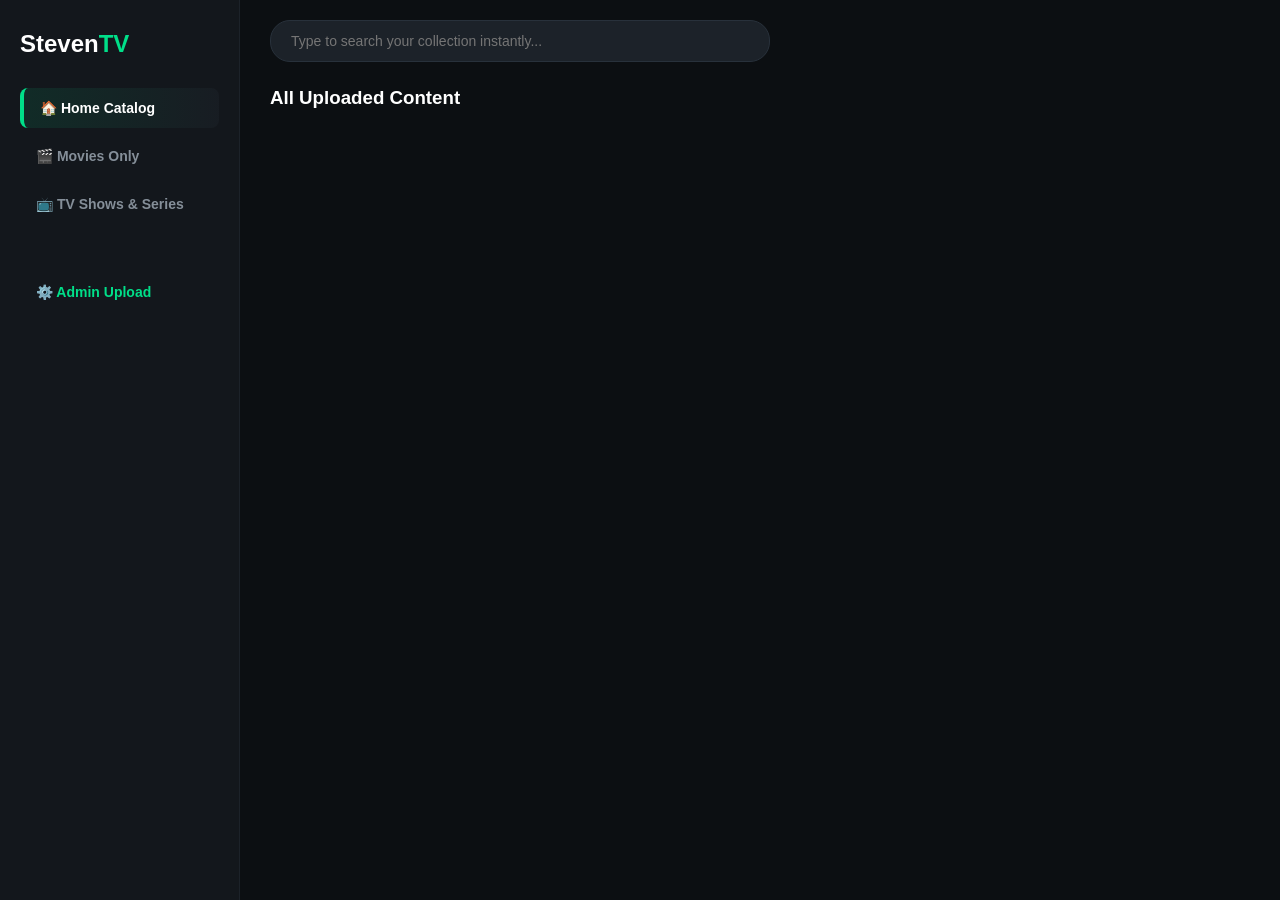
==== commit 8394ae77: "Integrate native PC video picker slots and vtt subtitle file storage channels" ====
--- a/index.html
+++ b/index.html
@@ -8,9 +8,7 @@
 </head>
 <body>
 
-    <!-- Main Web Container Grid -->
     <div class="app-wrapper">
-        
         <!-- Left Fixed Navigation Drawer -->
         <aside class="sidebar">
             <h1 class="logo">Steven<span>TV</span></h1>
@@ -24,8 +22,6 @@
 
         <!-- Right Content Main Display Screen -->
         <main class="main-stage">
-            
-            <!-- Universal Top Header Navigation -->
             <header class="top-nav-bar">
                 <input type="text" id="catalog-search" placeholder="Type to search your collection instantly...">
             </header>
@@ -33,7 +29,10 @@
             <!-- Video Player Theater Canvas -->
             <div class="player-theater-room hidden" id="video-theater-stage">
                 <div class="video-container-box">
-                    <video id="theater-player" controls autocomplete="off"></video>
+                    <video id="theater-player" controls autocomplete="off">
+                        <!-- Dedicated subtitle closed captions container slot link track -->
+                        <track id="video-track" label="English Captions" kind="subtitles" srclang="en" default>
+                    </video>
                     <button class="dismiss-player-btn" id="close-theater-btn">✕ Close Player</button>
                 </div>
                 <div class="theater-text-details">
@@ -45,11 +44,8 @@
             <!-- Dynamic Media Grid Container Section -->
             <section class="media-section">
                 <h3 id="current-grid-header-title">All Uploaded Content</h3>
-                
-                <!-- This grid wraps cards downward automatically into rows when full -->
                 <div class="media-flex-grid" id="catalog-grid-display"></div>
                 
-                <!-- Fallback notice if a category is empty -->
                 <div class="empty-notice-banner hidden" id="empty-notice-box">
                     <div class="fallback-icon">📂</div>
                     <h4>This Section is Currently Empty</h4>
@@ -80,8 +76,12 @@
                     </select>
                 </div>
                 <div class="form-input-group">
-                    <label>Video Stream Source URL / Local File Path Path</label>
-                    <input type="text" id="input-video-path" required placeholder="e.g., C:/Movies/Dark.mp4 or a valid web link">
+                    <label>Select Video File from PC (.mp4)</label>
+                    <input type="file" id="input-video-file" accept="video/mp4" required>
+                </div>
+                <div class="form-input-group">
+                    <label>Select Subtitles File from PC Optional (.vtt)</label>
+                    <input type="file" id="input-subtitles-file" accept=".vtt">
                 </div>
                 <div class="form-input-group">
                     <label>Upload Thumbnail Cover Image File</label>
@@ -89,7 +89,7 @@
                 </div>
                 <div class="form-input-group">
                     <label>Plot Synopsis Description Details</label>
-                    <textarea id="input-description" rows="3" required placeholder="Provide an engaging logline summary details..."></textarea>
+                    <textarea id="input-description" rows="3" required placeholder="Provide an engaging summary logline..."></textarea>
                 </div>
                 <button type="submit" class="modal-submit-btn">Save Content to Vault</button>
             </form>
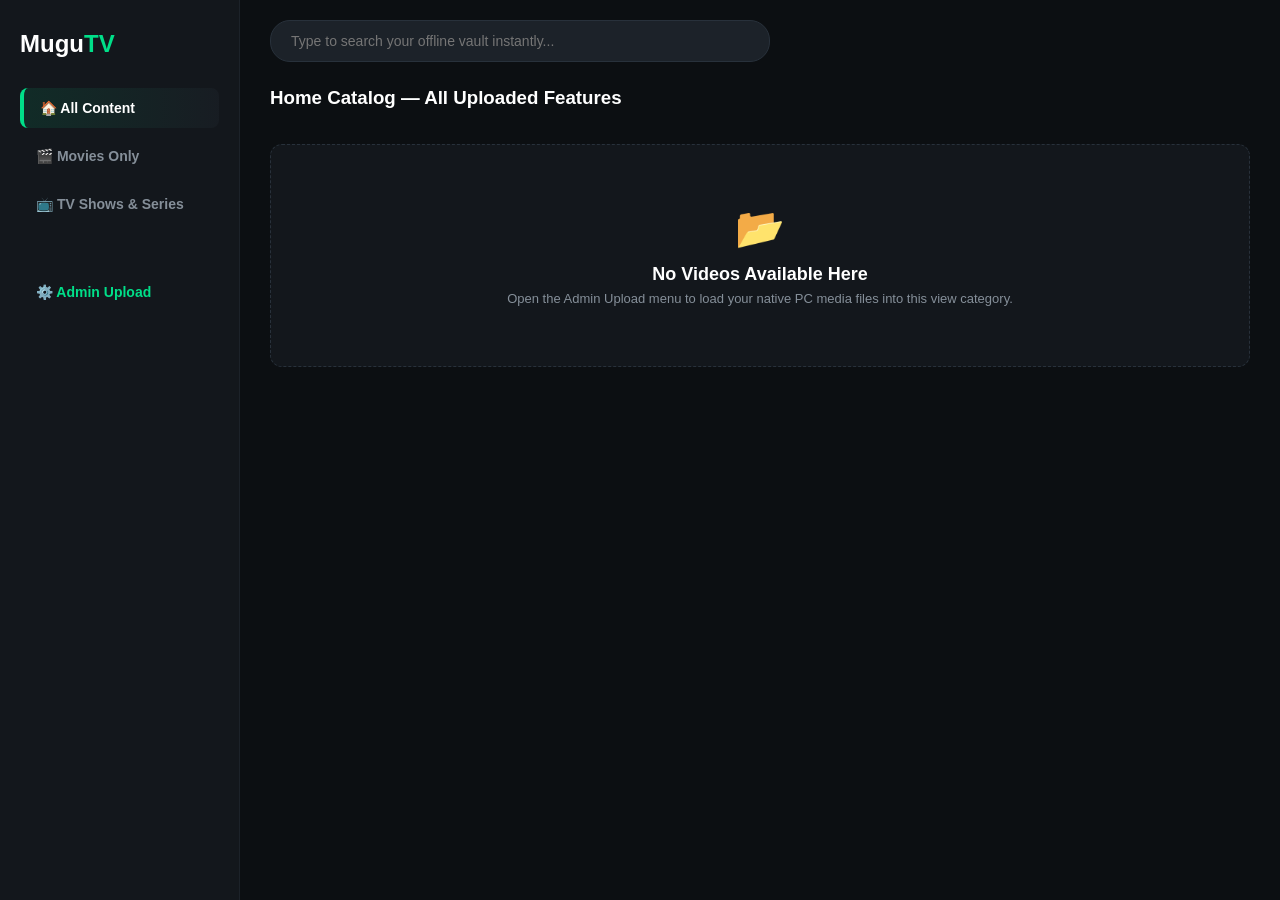
==== commit 492488f7: "Update complete unified style sheet configurations for cascading row wrapping" ====
--- a/index.html
+++ b/index.html
@@ -3,53 +3,52 @@
 <head>
     <meta charset="UTF-8">
     <meta name="viewport" content="width=device-width, initial-scale=1.0">
-    <title>StevenTV - Easy Streaming Vault</title>
+    <title>StevenTV - Permanent Local Streaming Vault</title>
     <link rel="stylesheet" href="style.css">
 </head>
 <body>
 
     <div class="app-wrapper">
-        <!-- Left Fixed Navigation Drawer -->
+        <!-- Left Side Dashboard Drawer Links Navigation panel -->
         <aside class="sidebar">
-            <h1 class="logo">Steven<span>TV</span></h1>
+            <h1 class="logo">Mugu<span>TV</span></h1>
             <nav class="navigation-links">
-                <a href="#" class="nav-item active" data-filter="all">🏠 Home Catalog</a>
+                <a href="#" class="nav-item active" data-filter="all">🏠 All Content</a>
                 <a href="#" class="nav-item" data-filter="Movie">🎬 Movies Only</a>
                 <a href="#" class="nav-item" data-filter="Series">📺 TV Shows & Series</a>
                 <a href="#" class="nav-item" id="admin-toggle-btn" style="margin-top: 40px; color: #00df89;">⚙️ Admin Upload</a>
             </nav>
         </aside>
 
-        <!-- Right Content Main Display Screen -->
+        <!-- Right Side Main Content Projection Canvas -->
         <main class="main-stage">
             <header class="top-nav-bar">
-                <input type="text" id="catalog-search" placeholder="Type to search your collection instantly...">
+                <input type="text" id="catalog-search" placeholder="Type to search your offline vault instantly...">
             </header>
 
-            <!-- Video Player Theater Canvas -->
+            <!-- Video Player Theater Canvas Box Screen -->
             <div class="player-theater-room hidden" id="video-theater-stage">
                 <div class="video-container-box">
                     <video id="theater-player" controls autocomplete="off">
-                        <!-- Dedicated subtitle closed captions container slot link track -->
                         <track id="video-track" label="English Captions" kind="subtitles" srclang="en" default>
                     </video>
                     <button class="dismiss-player-btn" id="close-theater-btn">✕ Close Player</button>
                 </div>
                 <div class="theater-text-details">
-                    <h2 id="theater-movie-title">Movie Title Placeholder</h2>
-                    <p id="theater-movie-desc">Description details logline metadata template information container.</p>
+                    <h2 id="theater-movie-title">Movie Title</h2>
+                    <p id="theater-movie-desc">Description synopsis tag details.</p>
                 </div>
             </div>
 
-            <!-- Dynamic Media Grid Container Section -->
+            <!-- Media Flexible Wrapping Grid Section Canvas Channels -->
             <section class="media-section">
                 <h3 id="current-grid-header-title">All Uploaded Content</h3>
                 <div class="media-flex-grid" id="catalog-grid-display"></div>
                 
                 <div class="empty-notice-banner hidden" id="empty-notice-box">
                     <div class="fallback-icon">📂</div>
-                    <h4>This Section is Currently Empty</h4>
-                    <p>Open the Admin Upload menu to add video title cards to this category.</p>
+                    <h4>No Videos Available Here</h4>
+                    <p>Open the Admin Upload menu to load your native PC media files into this view category.</p>
                 </div>
             </section>
         </main>
@@ -59,39 +58,39 @@
     <div class="admin-overlay-modal" id="upload-modal-overlay">
         <div class="modal-box">
             <div class="modal-header-bar">
-                <h3>Add Content to StevenTV</h3>
+                <h3>MuguTV Management Console</h3>
                 <button id="exit-modal-btn" class="close-modal-x">&times;</button>
             </div>
             
             <form id="media-upload-form">
                 <div class="form-input-group">
                     <label>Movie / Show Title</label>
-                    <input type="text" id="input-title" required placeholder="e.g., The Walking Dead">
+                    <input type="text" id="input-title" required placeholder="e.g., Dark">
                 </div>
                 <div class="form-input-group">
-                    <label>Classification Category</label>
+                    <label>Classification Category Type</label>
                     <select id="input-category">
                         <option value="Movie">Movie Blockbuster</option>
                         <option value="Series">TV Show Series</option>
                     </select>
                 </div>
                 <div class="form-input-group">
-                    <label>Select Video File from PC (.mp4)</label>
+                    <label>Select Movie / Episode Video File From PC (.mp4)</label>
                     <input type="file" id="input-video-file" accept="video/mp4" required>
                 </div>
                 <div class="form-input-group">
-                    <label>Select Subtitles File from PC Optional (.vtt)</label>
+                    <label>Select Subtitles File From PC Optional (.vtt)</label>
                     <input type="file" id="input-subtitles-file" accept=".vtt">
                 </div>
                 <div class="form-input-group">
-                    <label>Upload Thumbnail Cover Image File</label>
+                    <label>Upload Thumbnail Cover Image File From PC (.jpg / .png)</label>
                     <input type="file" id="input-thumbnail-file" accept="image/*" required>
                 </div>
                 <div class="form-input-group">
-                    <label>Plot Synopsis Description Details</label>
-                    <textarea id="input-description" rows="3" required placeholder="Provide an engaging summary logline..."></textarea>
+                    <label>Plot Synopsis Description Summary</label>
+                    <textarea id="input-description" rows="3" required placeholder="Provide an engaging summary logline details..."></textarea>
                 </div>
-                <button type="submit" class="modal-submit-btn">Save Content to Vault</button>
+                <button type="submit" class="modal-submit-btn">Save Permanently To Offline Vault</button>
             </form>
         </div>
     </div>
--- a/style.css
+++ b/style.css
@@ -113,6 +113,12 @@
 video {
     width: 100%;
     height: 100%;
+}
+
+video::cue {
+    background: rgba(0, 0, 0, 0.75);
+    color: #fff;
+    font-size: 16px;
 }
 
 .dismiss-player-btn {
@@ -129,22 +135,22 @@
     z-index: 10;
 }
 
-.theater-text-details {
-    padding: 20px;
-}
-
-.theater-text-details h2 {
-    font-size: 22px;
-    margin-bottom: 6px;
-}
-
-.theater-text-details p {
-    color: #858f99;
-    font-size: 14px;
-    line-height: 1.4;
-}
-
-/* WRAPPING MULTI-ROW FLEX GRID DESIGN */
+.theater-text-details { 
+    padding: 20px; 
+}
+
+.theater-text-details h2 { 
+    font-size: 22px; 
+    margin-bottom: 6px; 
+}
+
+.theater-text-details p { 
+    color: #858f99; 
+    font-size: 14px; 
+    line-height: 1.4; 
+}
+
+/* REINFORCED WRAPPING MULTI-ROW FLEX GRID DESIGN */
 .media-flex-grid {
     display: flex;
     flex-wrap: wrap;
@@ -152,9 +158,9 @@
     margin-top: 15px;
 }
 
-/* Movie Title Presentation Cards */
+/* Movie Title Presentation Cards Layout */
 .movie-card {
-    flex: 0 1 calc(20% - 16px); /* Fixes a clean 5-column grid loop that scales downwards when full */
+    flex: 0 1 calc(20% - 16px); /* Cascades downwards into beautiful 5-column rows dynamically when full */
     min-width: 165px;
     background-color: #13171c;
     border-radius: 10px;
@@ -165,15 +171,15 @@
     transition: transform 0.2s ease, border-color 0.2s ease;
 }
 
-.movie-card:hover {
-    transform: translateY(-4px);
-    border-color: #00df89;
-}
-
-.movie-thumbnail {
-    width: 100%;
-    aspect-ratio: 2 / 3;
-    object-fit: cover;
+.movie-card:hover { 
+    transform: translateY(-4px); 
+    border-color: #00df89; 
+}
+
+.movie-thumbnail { 
+    width: 100%; 
+    aspect-ratio: 2 / 3; 
+    object-fit: cover; 
 }
 
 .delete-record-btn {
@@ -189,14 +195,25 @@
     border-radius: 4px;
     cursor: pointer;
     z-index: 5;
-    transition: background 0.2s;
-}
-
-.delete-record-btn:hover { background-color: #ff1424; }
-.movie-info { padding: 12px; }
-.movie-card-title { font-size: 13px; font-weight: 700; white-space: nowrap; overflow: hidden; text-overflow: ellipsis; }
-
-/* Fallback Notice Banner Empty Placeholder */
+}
+
+.delete-record-btn:hover { 
+    background-color: #ff1424; 
+}
+
+.movie-info { 
+    padding: 12px; 
+}
+
+.movie-card-title { 
+    font-size: 13px; 
+    font-weight: 700; 
+    white-space: nowrap; 
+    overflow: hidden; 
+    text-overflow: ellipsis; 
+}
+
+/* Fallback Empty Placeholder notice */
 .empty-notice-banner {
     width: 100%;
     text-align: center;
@@ -207,9 +224,20 @@
     margin: 20px auto;
 }
 
-.fallback-icon { font-size: 40px; margin-bottom: 12px; }
-.empty-notice-banner h4 { font-size: 18px; margin-bottom: 6px; }
-.empty-notice-banner p { font-size: 13px; color: #858f99; }
+.fallback-icon { 
+    font-size: 40px; 
+    margin-bottom: 12px; 
+}
+
+.empty-notice-banner h4 { 
+    font-size: 18px; 
+    margin-bottom: 6px; 
+}
+
+.empty-notice-banner p { 
+    font-size: 13px; 
+    color: #858f99; 
+}
 
 /* Administrative Upload Modal Panel Popup Overlay Layout */
 .admin-overlay-modal {
@@ -222,70 +250,72 @@
     z-index: 500;
 }
 
-.admin-overlay-modal.active {
-    display: flex !important;
-}
-
-.modal-box {
-    background-color: #13171c;
-    border: 1px solid #1c2229;
-    padding: 30px;
-    border-radius: 12px;
-    width: 100%;
-    max-width: 480px;
-    box-shadow: 0 10px 25px rgba(0,0,0,0.5);
-}
-
-.modal-header-bar {
-    display: flex;
-    justify-content: space-between;
-    align-items: center;
-    margin-bottom: 20px;
-    border-bottom: 1px solid #1c2229;
-    padding-bottom: 10px;
-}
-
-.close-modal-x {
-    background: none;
-    border: none;
-    color: white;
-    font-size: 24px;
-    cursor: pointer;
-}
-
-.form-input-group {
-    margin-bottom: 15px;
-}
-
-.form-input-group label {
-    display: block;
-    font-size: 12px;
-    color: #858f99;
-    margin-bottom: 5px;
-    font-weight: bold;
-    text-transform: uppercase;
-}
-
-.form-input-group input, .form-input-group select, .form-input-group textarea {
-    width: 100%;
-    background-color: #1c2229;
-    border: 1px solid #28313b;
-    color: white;
-    padding: 10px;
-    border-radius: 6px;
-}
-
-.modal-submit-btn {
-    background-color: #00df89;
-    color: #000;
-    font-weight: 700;
-    border: none;
-    width: 100%;
-    padding: 12px;
-    border-radius: 6px;
-    cursor: pointer;
-    font-size: 14px;
-    margin-top: 10px;
-}
-
-.hidden { display: none !important; }
+.admin-overlay-modal.active { 
+    display: flex !important; 
+}
+
+.modal-box { 
+    background-color: #13171c; 
+    border: 1px solid #1c2229; 
+    padding: 30px; 
+    border-radius: 12px; 
+    width: 100%; 
+    max-width: 480px; 
+    box-shadow: 0 10px 25px rgba(0,0,0,0.5); 
+}
+
+.modal-header-bar { 
+    display: flex; 
+    justify-content: space-between; 
+    align-items: center; 
+    margin-bottom: 20px; 
+    border-bottom: 1px solid #1c2229; 
+    padding-bottom: 10px; 
+}
+
+.close-modal-x { 
+    background: none; 
+    border: none; 
+    color: white; 
+    font-size: 24px; 
+    cursor: pointer; 
+}
+
+.form-input-group { 
+    margin-bottom: 15px; 
+}
+
+.form-input-group label { 
+    display: block; 
+    font-size: 12px; 
+    color: #858f99; 
+    margin-bottom: 5px; 
+    font-weight: bold; 
+    text-transform: uppercase; 
+}
+
+.form-input-group input, .form-input-group select, .form-input-group textarea { 
+    width: 100%; 
+    background-color: #1c2229; 
+    border: 1px solid #28313b; 
+    color: white; 
+    padding: 10px; 
+    border-radius: 6px; 
+}
+
+.modal-submit-btn { 
+    background-color: #00df89; 
+    color: #000; 
+    font-weight: 700; 
+    border: none; 
+    width: 100%; 
+    padding: 12px; 
+    border-radius: 6px; 
+    cursor: pointer; 
+    font-size: 14px; 
+    margin-top: 10px; 
+}
+
+.hidden { 
+    display: none !important; 
+}
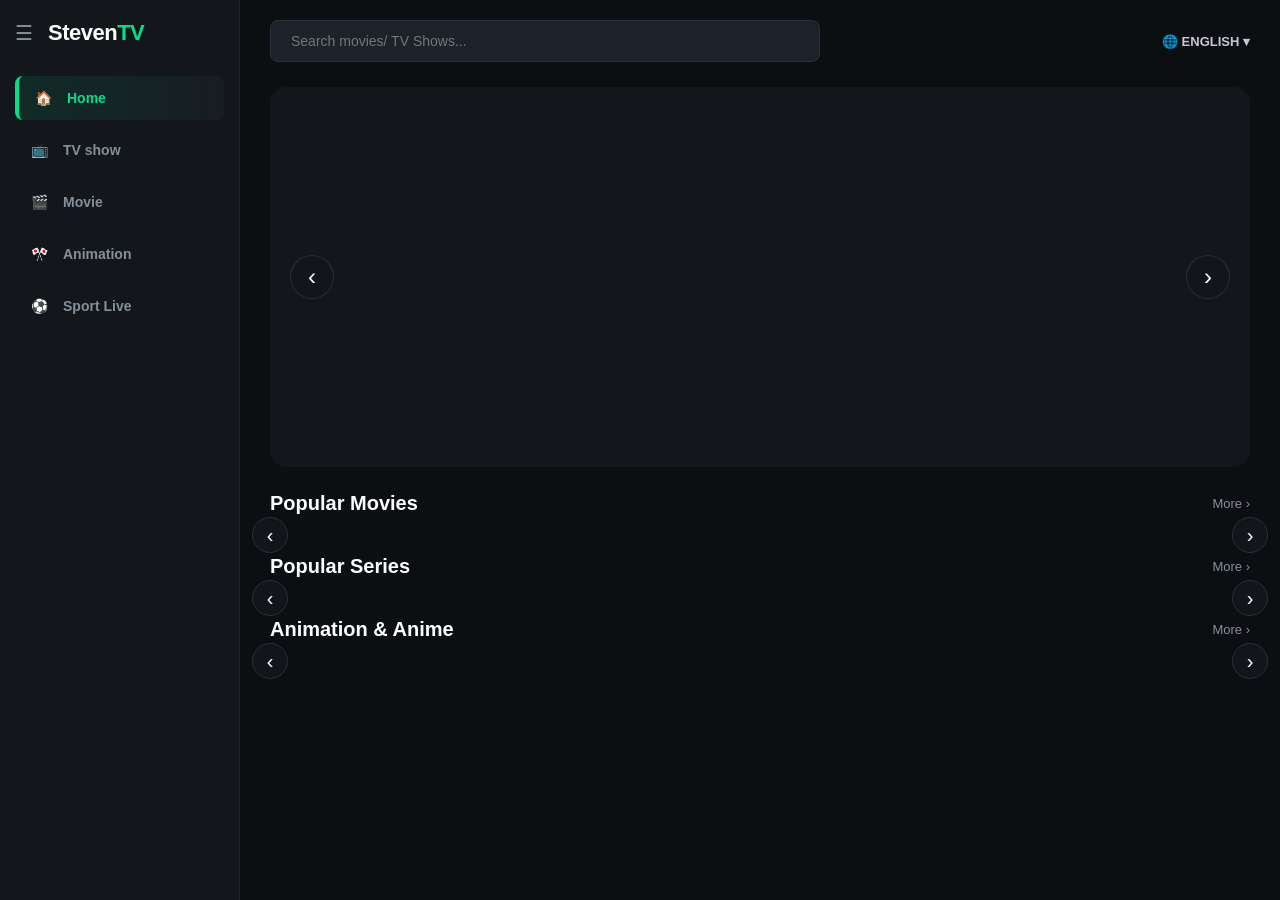
==== commit f52e5675: "Upgraded frontend interface design skin packs matching the premium MovieBox layout look" ====
--- a/index.html
+++ b/index.html
@@ -3,95 +3,141 @@
 <head>
     <meta charset="UTF-8">
     <meta name="viewport" content="width=device-width, initial-scale=1.0">
-    <title>StevenTV - Permanent Local Streaming Vault</title>
+    <title>StevenTV - Watch Free Movies & TV Shows</title>
     <link rel="stylesheet" href="style.css">
 </head>
 <body>
 
-    <div class="app-wrapper">
-        <!-- Left Side Dashboard Drawer Links Navigation panel -->
-        <aside class="sidebar">
-            <h1 class="logo">Mugu<span>TV</span></h1>
-            <nav class="navigation-links">
-                <a href="#" class="nav-item active" data-filter="all">🏠 All Content</a>
-                <a href="#" class="nav-item" data-filter="Movie">🎬 Movies Only</a>
-                <a href="#" class="nav-item" data-filter="Series">📺 TV Shows & Series</a>
-                <a href="#" class="nav-item" id="admin-toggle-btn" style="margin-top: 40px; color: #00df89;">⚙️ Admin Upload</a>
+    <div class="app-container">
+
+        <!-- MovieBox Left Sidebar Navigation Menu drawer panel channels -->
+        <aside class="sidebar" id="app-sidebar">
+            <div class="sidebar-header">
+                <div class="menu-toggle-btn" id="sidebar-toggle">☰</div>
+                <h1 class="logo">Steven<span>TV</span></h1>
+            </div>
+            <nav class="sidebar-menu">
+                <a href="#" class="menu-item active" data-layout="all">🏠 <span>Home</span></a>
+                <a href="#" class="menu-item" data-layout="TV Show">📺 <span>TV show</span></a>
+                <a href="#" class="menu-item" data-layout="Movie">🎬 <span>Movie</span></a>
+                <a href="#" class="menu-item" data-layout="Animation">🎌 <span>Animation</span></a>
+                <a href="#" class="menu-item" data-layout="Sport">⚽ <span>Sport Live</span></a>
             </nav>
         </aside>
 
-        <!-- Right Side Main Content Projection Canvas -->
-        <main class="main-stage">
-            <header class="top-nav-bar">
-                <input type="text" id="catalog-search" placeholder="Type to search your offline vault instantly...">
+        <!-- Right Content Main Display canvas -->
+        <main class="main-content">
+            
+            <!-- Global Top Navigation Controls bar components -->
+            <header class="top-nav">
+                <div class="search-box">
+                    <input type="text" id="search-bar" placeholder="Search movies/ TV Shows...">
+                </div>
+                <div class="top-nav-actions">
+                    <span class="lang-selector">🌐 ENGLISH ▾</span>
+                </div>
             </header>
 
-            <!-- Video Player Theater Canvas Box Screen -->
-            <div class="player-theater-room hidden" id="video-theater-stage">
-                <div class="video-container-box">
-                    <video id="theater-player" controls autocomplete="off">
-                        <track id="video-track" label="English Captions" kind="subtitles" srclang="en" default>
+            <!-- Video Cinema Projection Stage -->
+            <div class="cinema-stage hidden" id="cinema-stage">
+                <div class="video-wrapper">
+                    <video id="main-video" controls autocomplete="off">
+                        <track id="video-track" label="English" kind="subtitles" srclang="en" default>
                     </video>
-                    <button class="dismiss-player-btn" id="close-theater-btn">✕ Close Player</button>
+                    <button class="close-cinema-btn" id="close-cinema-btn">✕ Close Player</button>
                 </div>
-                <div class="theater-text-details">
-                    <h2 id="theater-movie-title">Movie Title</h2>
-                    <p id="theater-movie-desc">Description synopsis tag details.</p>
+                <div class="cinema-details">
+                    <h2 id="cinema-title">Movie Title</h2>
+                    <p id="cinema-description">Description summary tags info.</p>
                 </div>
             </div>
 
-            <!-- Media Flexible Wrapping Grid Section Canvas Channels -->
-            <section class="media-section">
-                <h3 id="current-grid-header-title">All Uploaded Content</h3>
-                <div class="media-flex-grid" id="catalog-grid-display"></div>
-                
-                <div class="empty-notice-banner hidden" id="empty-notice-box">
-                    <div class="fallback-icon">📂</div>
-                    <h4>No Videos Available Here</h4>
-                    <p>Open the Admin Upload menu to load your native PC media files into this view category.</p>
+            <!-- Main Featured Billboard Hero Banner Slider Carousel (Picture 1) -->
+            <section class="hero-slider" id="hero-slider">
+                <button class="slider-arrow prev" id="hero-prev">‹</button>
+                <div class="hero-slide-container" id="hero-slide-container">
+                    <!-- Dynamic Featured Canvas Content Blocks will Inject here -->
+                </div>
+                <button class="slider-arrow next" id="hero-next">›</button>
+                <div class="slider-dots" id="hero-dots"></div>
+            </section>
+
+            <!-- Media Carousel Row Sections Categories Showcase (Picture 2) -->
+            <section class="rows-container">
+                <div class="row-section" id="section-movies">
+                    <h3 class="row-title">Popular Movies <span class="more-link">More ›</span></h3>
+                    <div class="row-scroll-wrapper">
+                        <button class="row-arrow left-arrow">‹</button>
+                        <div class="row-scroll-container" id="grid-movies"></div>
+                        <button class="row-arrow right-arrow">›</button>
+                    </div>
+                </div>
+
+                <div class="row-section" id="section-tvshows">
+                    <h3 class="row-title">Popular Series <span class="more-link">More ›</span></h3>
+                    <div class="row-scroll-wrapper">
+                        <button class="row-arrow left-arrow">‹</button>
+                        <div class="row-scroll-container" id="grid-tvshows"></div>
+                        <button class="row-arrow right-arrow">›</button>
+                    </div>
+                </div>
+
+                <div class="row-section" id="section-anime">
+                    <h3 class="row-title">Animation & Anime <span class="more-link">More ›</span></h3>
+                    <div class="row-scroll-wrapper">
+                        <button class="row-arrow left-arrow">‹</button>
+                        <div class="row-scroll-container" id="grid-anime"></div>
+                        <button class="row-arrow right-arrow">›</button>
+                    </div>
                 </div>
             </section>
         </main>
     </div>
 
-    <!-- Administrative Upload Modal Panel Popup Overlay -->
-    <div class="admin-overlay-modal" id="upload-modal-overlay">
-        <div class="modal-box">
-            <div class="modal-header-bar">
-                <h3>MuguTV Management Console</h3>
-                <button id="exit-modal-btn" class="close-modal-x">&times;</button>
+    <!-- Administrative Management Password Entry Popup Modal Overlay -->
+    <div class="admin-modal" id="admin-modal">
+        <div class="modal-content">
+            <div class="modal-header">
+                <h3>StevenTV Management Matrix</h3>
+                <button id="close-admin-btn" class="close-btn">&times;</button>
+            </div>
+            <div id="admin-auth-zone">
+                <p class="auth-prompt">Enter administrative passcode to unlock deployment access:</p>
+                <input type="password" id="admin-pass-input" placeholder="••••••••">
+                <button id="btn-authorize" class="submit-btn">Verify Credentials</button>
+                <p id="auth-error-msg" class="error-text"></p>
             </div>
             
-            <form id="media-upload-form">
-                <div class="form-input-group">
-                    <label>Movie / Show Title</label>
-                    <input type="text" id="input-title" required placeholder="e.g., Dark">
+            <!-- Unified Action Control Form View Section -->
+            <div id="admin-workspace-hub" class="hidden">
+                <div style="display: flex; gap: 10px; margin-bottom: 20px; border-bottom: 1px solid #28313b; padding-bottom: 10px;">
+                    <button class="tab-btn active" id="tab-btn-upload">Upload Video File</button>
+                    <button class="tab-btn" id="tab-btn-delete">Erase Data Entry</button>
                 </div>
-                <div class="form-input-group">
-                    <label>Classification Category Type</label>
-                    <select id="input-category">
-                        <option value="Movie">Movie Blockbuster</option>
-                        <option value="Series">TV Show Series</option>
-                    </select>
+
+                <form id="upload-form">
+                    <div class="form-group"><label>Movie / Episode Title</label><input type="text" id="form-title" required placeholder="e.g., Supergirl"></div>
+                    <div class="form-group">
+                        <label>Layout System Category</label>
+                        <select id="form-category">
+                            <option value="Movie">Movie Blockbuster</option>
+                            <option value="TV Show">TV Show Series</option>
+                            <option value="Animation">Anime & Animation</option>
+                            <option value="Sport">Sport Live Stream</option>
+                        </select>
+                    </div>
+                    <div class="form-group"><label>Select Video File from PC (.mp4)</label><input type="file" id="form-video" accept="video/mp4" required></div>
+                    <div class="form-group"><label>Select Poster Thumbnail from PC (.jpg / .png)</label><input type="file" id="form-thumb" accept="image/*" required></div>
+                    <div class="form-group"><label>Select Subtitles from PC Optional (.vtt)</label><input type="file" id="form-subtitles" accept=".vtt"></div>
+                    <div class="form-group"><label>Synopses Description details</label><textarea id="form-desc" rows="2" required placeholder="Summary logs..."></textarea></div>
+                    <button type="submit" class="submit-btn">Save Permanently To StevenTV Drive</button>
+                </form>
+
+                <div id="delete-panel-view" class="hidden" style="max-height: 280px; overflow-y: auto;">
+                    <p style="font-size:12px; color:#858f99; margin-bottom:10px;">Click Erase next to any item to wipe it from local drive catalog storage records:</p>
+                    <div id="admin-deletion-scroll-list"></div>
                 </div>
-                <div class="form-input-group">
-                    <label>Select Movie / Episode Video File From PC (.mp4)</label>
-                    <input type="file" id="input-video-file" accept="video/mp4" required>
-                </div>
-                <div class="form-input-group">
-                    <label>Select Subtitles File From PC Optional (.vtt)</label>
-                    <input type="file" id="input-subtitles-file" accept=".vtt">
-                </div>
-                <div class="form-input-group">
-                    <label>Upload Thumbnail Cover Image File From PC (.jpg / .png)</label>
-                    <input type="file" id="input-thumbnail-file" accept="image/*" required>
-                </div>
-                <div class="form-input-group">
-                    <label>Plot Synopsis Description Summary</label>
-                    <textarea id="input-description" rows="3" required placeholder="Provide an engaging summary logline details..."></textarea>
-                </div>
-                <button type="submit" class="modal-submit-btn">Save Permanently To Offline Vault</button>
-            </form>
+            </div>
         </div>
     </div>
 
--- a/style.css
+++ b/style.css
@@ -11,311 +11,203 @@
     overflow-x: hidden;
 }
 
-/* Master Structure Wrapper Layout */
-.app-wrapper {
+/* Master Grid Structure Layout */
+.app-container {
     display: grid;
     grid-template-columns: 240px 1fr;
     min-height: 100vh;
-}
-
-/* Sidebar Navigation Layout Panel */
+    transition: grid-template-columns 0.3s ease;
+}
+
+.app-container.collapsed-sidebar {
+    grid-template-columns: 70px 1fr;
+}
+
+/* MovieBox Sidebar Navigation drawer */
 .sidebar {
     background-color: #13171c;
     border-right: 1px solid #1c2229;
-    padding: 30px 20px;
+    padding: 20px 15px;
     display: flex;
     flex-direction: column;
     gap: 30px;
-}
+    overflow: hidden;
+}
+
+.sidebar-header {
+    display: flex;
+    align-items: center;
+    gap: 15px;
+}
+
+.menu-toggle-btn {
+    font-size: 20px;
+    cursor: pointer;
+    color: #858f99;
+}
+
+.menu-toggle-btn:hover { color: white; }
 
 .logo {
-    font-size: 24px;
+    font-size: 22px;
     font-weight: 800;
-}
-
-.logo span {
-    color: #00df89;
-}
-
-.navigation-links {
+    letter-spacing: -0.5px;
+    white-space: nowrap;
+    transition: opacity 0.2s;
+}
+
+.logo span { color: #00df89; }
+
+.sidebar-menu {
     display: flex;
     flex-direction: column;
     gap: 8px;
 }
 
-.nav-item {
-    display: flex;
-    align-items: center;
-    padding: 12px 16px;
+.menu-item {
+    display: flex;
+    align-items: center;
+    padding: 14px 16px;
     color: #858f99;
     text-decoration: none;
     font-size: 14px;
     font-weight: 600;
     border-radius: 8px;
     transition: all 0.2s ease;
-}
-
-.nav-item:hover, .nav-item.active {
+    white-space: nowrap;
+    gap: 15px;
+}
+
+.menu-item:hover, .menu-item.active {
     color: #fff;
     background-color: #1c2229;
 }
 
-.nav-item.active {
+.menu-item.active {
+    color: #00df89;
     border-left: 4px solid #00df89;
     background: linear-gradient(90deg, rgba(0,223,137,0.1) 0%, rgba(28,34,41,0.5) 100%);
 }
 
-/* Right Content Main Stage Section */
-.main-stage {
+/* Adjust presentation when sidebar collapsing triggers active state variables counters */
+.collapsed-sidebar .logo, .collapsed-sidebar .menu-item span {
+    display: none;
+}
+
+.collapsed-sidebar .sidebar {
+    padding: 20px 10px;
+    align-items: center;
+}
+
+.collapsed-sidebar .menu-item {
+    justify-content: center;
+    width: 44px;
+    height: 44px;
+    padding: 0;
+}
+
+/* Main Panel Canvas Section */
+.main-content {
     padding: 20px 30px;
     display: flex;
     flex-direction: column;
     gap: 25px;
-}
-
-.top-nav-bar {
-    display: flex;
-    align-items: center;
-}
-
-#catalog-search {
+    overflow-x: hidden;
+}
+
+/* Top Nav Controls bar components layout */
+.top-nav {
+    display: flex;
+    justify-content: space-between;
+    align-items: center;
+    gap: 20px;
+}
+
+.search-box {
+    flex-grow: 1;
+    max-width: 550px;
+}
+
+#search-bar {
     width: 100%;
-    max-width: 500px;
     background-color: #1c2229;
     border: 1px solid #28313b;
-    border-radius: 20px;
+    border-radius: 8px;
     padding: 12px 20px;
     color: white;
     font-size: 14px;
     transition: border-color 0.2s;
 }
 
-#catalog-search:focus {
-    outline: none;
-    border-color: #00df89;
-}
-
-/* Video Player Theater Room Projection Stage */
-.player-theater-room {
-    background-color: #05070a;
-    border-radius: 12px;
+#search-bar:focus { outline: none; border-color: #00df89; }
+.lang-selector { font-size: 13px; font-weight: 700; color: #c2c9d1; cursor: pointer; }
+
+/* Cinema Player stage overlay wrapper fields links */
+.cinema-stage { background-color: #05070a; border-radius: 12px; overflow: hidden; border: 1px solid #1c2229; }
+.video-wrapper { position: relative; aspect-ratio: 16 / 9; max-height: 500px; background-color: #000; }
+video { width: 100%; height: 100%; }
+video::cue { background: rgba(0,0,0,0.8); color: white; }
+.close-cinema-btn { position: absolute; top: 15px; right: 15px; background: rgba(0,0,0,0.7); color: white; border: 1px solid #333; padding: 8px 16px; border-radius: 20px; font-weight: 600; cursor: pointer; }
+.cinema-details { padding: 20px; }
+
+/* Large Featured Billboard Slider Component Layout Styles (Image 1) */
+.hero-slider {
+    position: relative;
+    height: 380px;
+    background-color: #13171c;
+    border-radius: 16px;
     overflow: hidden;
-    border: 1px solid #1c2229;
-}
-
-.video-container-box {
-    position: relative;
-    aspect-ratio: 16 / 9;
-    max-height: 500px;
-    background-color: #000;
-}
-
-video {
-    width: 100%;
-    height: 100%;
-}
-
-video::cue {
-    background: rgba(0, 0, 0, 0.75);
-    color: #fff;
-    font-size: 16px;
-}
-
-.dismiss-player-btn {
-    position: absolute;
-    top: 15px;
-    right: 15px;
-    background-color: rgba(0,0,0,0.8);
-    color: white;
-    border: 1px solid #333;
-    padding: 8px 16px;
-    border-radius: 20px;
-    font-weight: 600;
-    cursor: pointer;
-    z-index: 10;
-}
-
-.theater-text-details { 
-    padding: 20px; 
-}
-
-.theater-text-details h2 { 
-    font-size: 22px; 
-    margin-bottom: 6px; 
-}
-
-.theater-text-details p { 
-    color: #858f99; 
-    font-size: 14px; 
-    line-height: 1.4; 
-}
-
-/* REINFORCED WRAPPING MULTI-ROW FLEX GRID DESIGN */
-.media-flex-grid {
-    display: flex;
-    flex-wrap: wrap;
-    gap: 20px;
-    margin-top: 15px;
-}
-
-/* Movie Title Presentation Cards Layout */
-.movie-card {
-    flex: 0 1 calc(20% - 16px); /* Cascades downwards into beautiful 5-column rows dynamically when full */
-    min-width: 165px;
-    background-color: #13171c;
-    border-radius: 10px;
-    overflow: hidden;
-    cursor: pointer;
-    border: 1px solid #1c2229;
-    position: relative;
-    transition: transform 0.2s ease, border-color 0.2s ease;
-}
-
-.movie-card:hover { 
-    transform: translateY(-4px); 
-    border-color: #00df89; 
-}
-
-.movie-thumbnail { 
-    width: 100%; 
-    aspect-ratio: 2 / 3; 
-    object-fit: cover; 
-}
-
-.delete-record-btn {
-    position: absolute;
-    top: 10px;
-    right: 10px;
-    background-color: rgba(229, 9, 20, 0.9);
-    color: white;
-    border: none;
-    padding: 4px 8px;
-    font-size: 11px;
-    font-weight: bold;
-    border-radius: 4px;
-    cursor: pointer;
-    z-index: 5;
-}
-
-.delete-record-btn:hover { 
-    background-color: #ff1424; 
-}
-
-.movie-info { 
-    padding: 12px; 
-}
-
-.movie-card-title { 
-    font-size: 13px; 
-    font-weight: 700; 
-    white-space: nowrap; 
-    overflow: hidden; 
-    text-overflow: ellipsis; 
-}
-
-/* Fallback Empty Placeholder notice */
-.empty-notice-banner {
-    width: 100%;
-    text-align: center;
-    padding: 60px 20px;
-    background-color: #13171c;
-    border-radius: 12px;
-    border: 1px dashed #28313b;
-    margin: 20px auto;
-}
-
-.fallback-icon { 
-    font-size: 40px; 
-    margin-bottom: 12px; 
-}
-
-.empty-notice-banner h4 { 
-    font-size: 18px; 
-    margin-bottom: 6px; 
-}
-
-.empty-notice-banner p { 
-    font-size: 13px; 
-    color: #858f99; 
-}
-
-/* Administrative Upload Modal Panel Popup Overlay Layout */
-.admin-overlay-modal {
-    position: fixed;
-    inset: 0;
-    background-color: rgba(0,0,0,0.85);
-    display: none;
-    justify-content: center;
-    align-items: center;
-    z-index: 500;
-}
-
-.admin-overlay-modal.active { 
-    display: flex !important; 
-}
-
-.modal-box { 
-    background-color: #13171c; 
-    border: 1px solid #1c2229; 
-    padding: 30px; 
-    border-radius: 12px; 
-    width: 100%; 
-    max-width: 480px; 
-    box-shadow: 0 10px 25px rgba(0,0,0,0.5); 
-}
-
-.modal-header-bar { 
-    display: flex; 
-    justify-content: space-between; 
-    align-items: center; 
-    margin-bottom: 20px; 
-    border-bottom: 1px solid #1c2229; 
-    padding-bottom: 10px; 
-}
-
-.close-modal-x { 
-    background: none; 
-    border: none; 
-    color: white; 
-    font-size: 24px; 
-    cursor: pointer; 
-}
-
-.form-input-group { 
-    margin-bottom: 15px; 
-}
-
-.form-input-group label { 
-    display: block; 
-    font-size: 12px; 
-    color: #858f99; 
-    margin-bottom: 5px; 
-    font-weight: bold; 
-    text-transform: uppercase; 
-}
-
-.form-input-group input, .form-input-group select, .form-input-group textarea { 
-    width: 100%; 
-    background-color: #1c2229; 
-    border: 1px solid #28313b; 
-    color: white; 
-    padding: 10px; 
-    border-radius: 6px; 
-}
-
-.modal-submit-btn { 
-    background-color: #00df89; 
-    color: #000; 
-    font-weight: 700; 
-    border: none; 
-    width: 100%; 
-    padding: 12px; 
-    border-radius: 6px; 
-    cursor: pointer; 
-    font-size: 14px; 
-    margin-top: 10px; 
-}
-
-.hidden { 
-    display: none !important; 
-}
+}
+
+.hero-slide-container { width: 100%; height: 100%; position: relative; }
+.slide-item { position: absolute; top: 0; left: 0; width: 100%; height: 100%; opacity: 0; transition: opacity 0.6s ease; display: flex; align-items: flex-end; padding: 40px 60px; background-size: cover; background-position: center top; }
+.slide-item.active { opacity: 1; z-index: 5; }
+.slide-overlay { position: absolute; inset: 0; background: linear-gradient(0deg, #0c0f12 0%, rgba(12,15,18,0.4) 60%, rgba(0,0,0,0.2) 100%); z-index: 1; }
+.slide-content { position: relative; z-index: 10; max-width: 600px; }
+.slide-tag { font-size: 11px; font-weight: 800; text-transform: uppercase; color: #00df89; margin-bottom: 8px; }
+.slide-title { font-size: 44px; font-weight: 800; line-height: 1.1; margin-bottom: 12px; }
+.slide-meta { font-size: 13px; color: #c2c9d1; }
+
+.slider-arrow { position: absolute; top: 50%; transform: translateY(-50%); width: 44px; height: 44px; border-radius: 50%; background-color: rgba(19,23,28,0.6); border: 1px solid rgba(255,255,255,0.1); color: white; font-size: 24px; cursor: pointer; z-index: 20; display: flex; justify-content: center; align-items: center; transition: background 0.2s; }
+.slider-arrow:hover { background-color: #00df89; color: #000; }
+.slider-arrow.prev { left: 20px; }
+.slider-arrow.next { right: 20px; }
+.slider-dots { position: absolute; bottom: 20px; right: 40px; display: flex; gap: 8px; z-index: 25; }
+.dot { width: 25px; height: 4px; background-color: rgba(255,255,255,0.3); border-radius: 2px; cursor: pointer; }
+.dot.active { background-color: #00df89; }
+
+/* Horizontal Scrolling Sliders Rows Layout Panels (Image 2) */
+.row-section { margin-bottom: 15px; }
+.row-title { font-size: 20px; font-weight: 700; margin-bottom: 15px; display: flex; justify-content: space-between; align-items: center; }
+.more-link { font-size: 13px; color: #858f99; font-weight: 500; cursor: pointer; }
+
+.row-scroll-wrapper { position: relative; display: flex; align-items: center; }
+.row-scroll-container { display: flex; gap: 16px; overflow-x: auto; scroll-behavior: smooth; width: 100%; padding: 5px 0; }
+.row-scroll-container::-webkit-scrollbar { display: none; } /* Clear scrollbar view for sleek style skin */
+
+.row-arrow { position: absolute; top: 50%; transform: translateY(-50%); background: rgba(19,23,28,0.85); border: 1px solid #28313b; color: white; width: 36px; height: 36px; border-radius: 50%; font-size: 20px; cursor: pointer; z-index: 40; display: flex; justify-content: center; align-items: center; transition: background 0.2s; }
+.row-arrow:hover { background: #00df89; color: black; }
+.row-arrow.left-arrow { left: -18px; }
+.row-arrow.right-arrow { right: -18px; }
+
+/* Media Content Cards styling rules layers */
+.movie-card { flex: 0 0 calc(14.28% - 13px); min-width: 150px; background-color: #13171c; border-radius: 8px; overflow: hidden; cursor: pointer; border: 1px solid #1c2229; transition: transform 0.2s, border-color 0.2s; }
+.movie-card:hover { transform: translateY(-4px); border-color: #00df89; }
+.movie-thumbnail { width: 100%; aspect-ratio: 2 / 3; object-fit: cover; }
+.movie-info { padding: 10px; }
+.movie-card-title { font-size: 13px; font-weight: 700; white-space: nowrap; overflow: hidden; text-overflow: ellipsis; }
+
+/* Administrative Form Overlay Modals popup layer scripts styling */
+.admin-modal { position: fixed; inset: 0; background-color: rgba(0,0,0,0.85); display: none; justify-content: center; align-items: center; z-index: 500; }
+.admin-modal.active { display: flex !important; }
+.modal-content { background-color: #13171c; border: 1px solid #1c2229; padding: 25px; border-radius: 12px; width: 100%; max-width: 480px; }
+.modal-header { display: flex; justify-content: space-between; align-items: center; margin-bottom: 15px; border-bottom: 1px solid #1c2229; padding-bottom: 10px; }
+.close-btn { background: none; border: none; color: white; font-size: 24px; cursor: pointer; }
+.form-group { margin-bottom: 12px; }
+.form-group label { display: block; font-size: 11px; color: #858f99; margin-bottom: 4px; font-weight: bold; text-transform: uppercase; }
+.form-group input, .form-group select, .form-group textarea { width: 100%; background-color: #1c2229; border: 1px solid #28313b; color: white; padding: 10px; border-radius: 6px; font-size: 13px; }
+.submit-btn { background-color: #00df89; color: #000; font-weight: 700; border: none; width: 100%; padding: 12px; border-radius: 6px; cursor: pointer; font-size: 14px; }
+.tab-btn { background: #1c2229; color: white; border: 1px solid #28313b; padding: 6px 14px; border-radius: 4px; cursor: pointer; font-size: 12px; font-weight: bold; }
+.tab-btn.active { background: #00df89; color: black; border-color: #00df89; }
+.error-text { color: red; font-size: 12px; margin-top: 10px; text-align: center; }
+.hidden { display: none !important; }
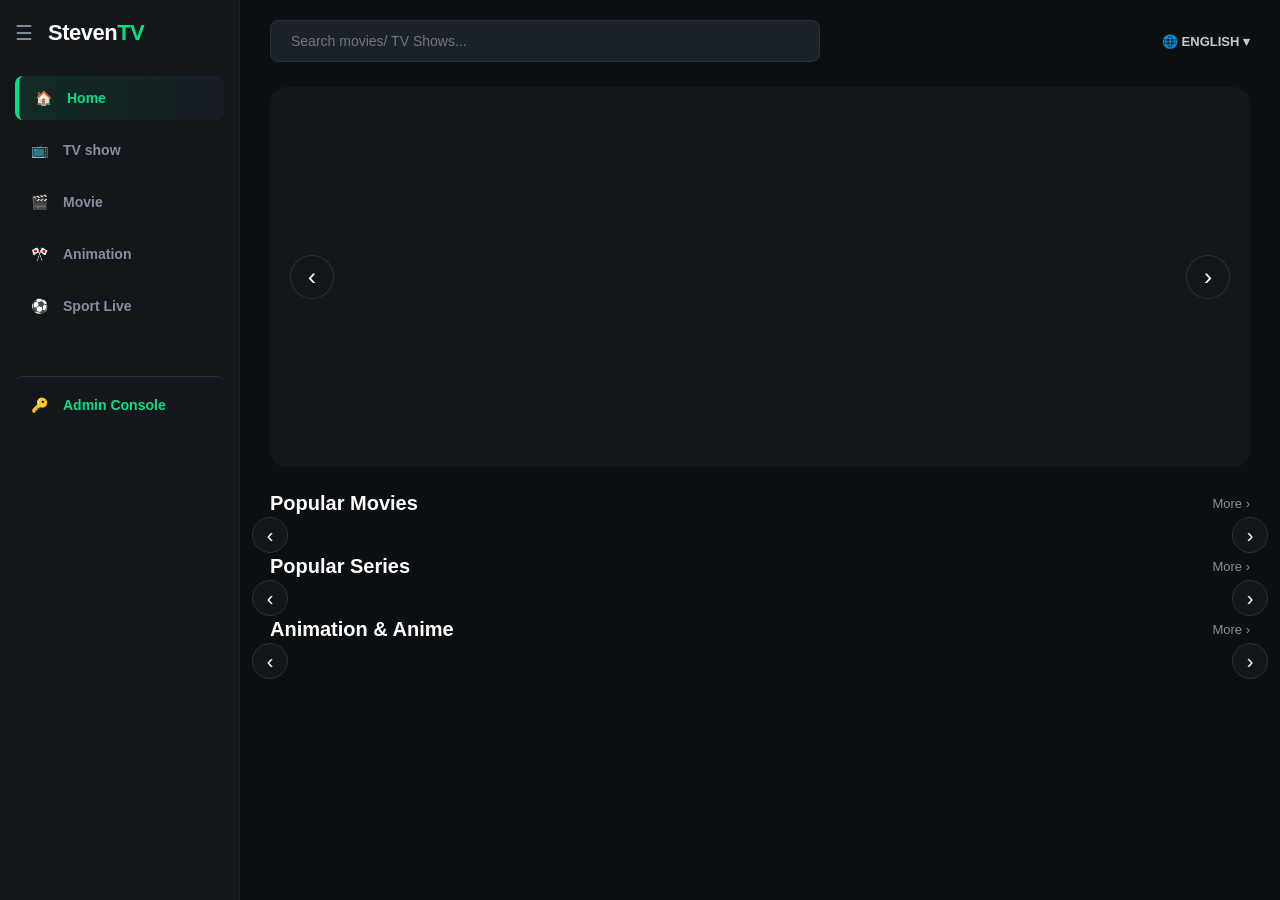
==== commit f61c196b: "Restored visible sidebar admin console button hook with strict passcode entry locks" ====
--- a/index.html
+++ b/index.html
@@ -10,7 +10,7 @@
 
     <div class="app-container">
 
-        <!-- MovieBox Left Sidebar Navigation Menu drawer panel channels -->
+        <!-- MovieBox Left Sidebar Navigation Menu panel channels -->
         <aside class="sidebar" id="app-sidebar">
             <div class="sidebar-header">
                 <div class="menu-toggle-btn" id="sidebar-toggle">☰</div>
@@ -22,6 +22,9 @@
                 <a href="#" class="menu-item" data-layout="Movie">🎬 <span>Movie</span></a>
                 <a href="#" class="menu-item" data-layout="Animation">🎌 <span>Animation</span></a>
                 <a href="#" class="menu-item" data-layout="Sport">⚽ <span>Sport Live</span></a>
+                
+                <!-- VISIBLE LINK BUTTON BROUGHT BACK RIGHT INSIDE THE SIDEBAR MENU DRAWER -->
+                <a href="#" class="menu-item" id="open-admin-btn" style="margin-top: 40px; border-top: 1px solid #28313b; color: #00df89; padding-top: 20px;">🔑 <span>Admin Console</span></a>
             </nav>
         </aside>
 
@@ -38,31 +41,49 @@
                 </div>
             </header>
 
-            <!-- Video Cinema Projection Stage -->
+            <!-- Video Cinema Projection Stage with MovieBox Interactive Episode Selector Panel -->
             <div class="cinema-stage hidden" id="cinema-stage">
-                <div class="video-wrapper">
-                    <video id="main-video" controls autocomplete="off">
-                        <track id="video-track" label="English" kind="subtitles" srclang="en" default>
-                    </video>
-                    <button class="close-cinema-btn" id="close-cinema-btn">✕ Close Player</button>
+                <div class="cinema-split-player-view">
+                    
+                    <!-- Left Core Video Streaming Screen Stage -->
+                    <div class="video-wrapper">
+                        <video id="main-video" controls autocomplete="off">
+                            <track id="video-track" label="English" kind="subtitles" srclang="en" default>
+                        </video>
+                        <button class="close-cinema-btn" id="close-cinema-btn">✕ Close Player</button>
+                    </div>
+
+                    <!-- Right Side Interactive Series Ep Matrix Dashboard Control Panel Room -->
+                    <div class="moviebox-series-resources-box hidden" id="moviebox-series-resources-box">
+                        <div class="resources-header">
+                            <h4>Resources</h4>
+                            <p>Source: local.pc • By: StevenTV</p>
+                        </div>
+                        
+                        <!-- Dynamic Season Navigation Tabs Row Grid -->
+                        <div class="moviebox-season-tabs" id="moviebox-season-tabs"></div>
+
+                        <!-- Dynamic Episode Select Grid Core Channels Matrix -->
+                        <div class="moviebox-episodes-matrix" id="moviebox-episodes-matrix"></div>
+                    </div>
+
                 </div>
+
                 <div class="cinema-details">
                     <h2 id="cinema-title">Movie Title</h2>
                     <p id="cinema-description">Description summary tags info.</p>
                 </div>
             </div>
 
-            <!-- Main Featured Billboard Hero Banner Slider Carousel (Picture 1) -->
+            <!-- Main Featured Billboard Hero Banner Slider Carousel -->
             <section class="hero-slider" id="hero-slider">
                 <button class="slider-arrow prev" id="hero-prev">‹</button>
-                <div class="hero-slide-container" id="hero-slide-container">
-                    <!-- Dynamic Featured Canvas Content Blocks will Inject here -->
-                </div>
+                <div class="hero-slide-container" id="hero-slide-container"></div>
                 <button class="slider-arrow next" id="hero-next">›</button>
                 <div class="slider-dots" id="hero-dots"></div>
             </section>
 
-            <!-- Media Carousel Row Sections Categories Showcase (Picture 2) -->
+            <!-- Media Carousel Row Sections Categories Showcase -->
             <section class="rows-container">
                 <div class="row-section" id="section-movies">
                     <h3 class="row-title">Popular Movies <span class="more-link">More ›</span></h3>
@@ -108,7 +129,6 @@
                 <p id="auth-error-msg" class="error-text"></p>
             </div>
             
-            <!-- Unified Action Control Form View Section -->
             <div id="admin-workspace-hub" class="hidden">
                 <div style="display: flex; gap: 10px; margin-bottom: 20px; border-bottom: 1px solid #28313b; padding-bottom: 10px;">
                     <button class="tab-btn active" id="tab-btn-upload">Upload Video File</button>
@@ -116,16 +136,27 @@
                 </div>
 
                 <form id="upload-form">
-                    <div class="form-group"><label>Movie / Episode Title</label><input type="text" id="form-title" required placeholder="e.g., Supergirl"></div>
-                    <div class="form-group">
-                        <label>Layout System Category</label>
-                        <select id="form-category">
-                            <option value="Movie">Movie Blockbuster</option>
-                            <option value="TV Show">TV Show Series</option>
-                            <option value="Animation">Anime & Animation</option>
-                            <option value="Sport">Sport Live Stream</option>
-                        </select>
+                    <div class="form-group"><label>Movie / Episode Title</label><input type="text" id="form-title" required placeholder="Use exact identical name to group seasons/episodes together automatically"></div>
+                    
+                    <div class="form-group" style="display: grid; grid-template-columns: 1fr 1fr; gap: 10px;">
+                        <div>
+                            <label>Layout System Category</label>
+                            <select id="form-category">
+                                <option value="Movie">Movie Blockbuster</option>
+                                <option value="TV Show">TV Show Series</option>
+                                <option value="Animation">Anime & Animation</option>
+                                <option value="Sport">Sport Live Stream</option>
+                            </select>
+                        </div>
+                        <div id="episodic-metadata-fields">
+                            <label>Season & Episode Num</label>
+                            <div style="display: flex; gap: 5px;">
+                                <input type="number" id="form-season" value="1" min="1" placeholder="S">
+                                <input type="number" id="form-episode" value="1" min="1" placeholder="E">
+                            </div>
+                        </div>
                     </div>
+
                     <div class="form-group"><label>Select Video File from PC (.mp4)</label><input type="file" id="form-video" accept="video/mp4" required></div>
                     <div class="form-group"><label>Select Poster Thumbnail from PC (.jpg / .png)</label><input type="file" id="form-thumb" accept="image/*" required></div>
                     <div class="form-group"><label>Select Subtitles from PC Optional (.vtt)</label><input type="file" id="form-subtitles" accept=".vtt"></div>
